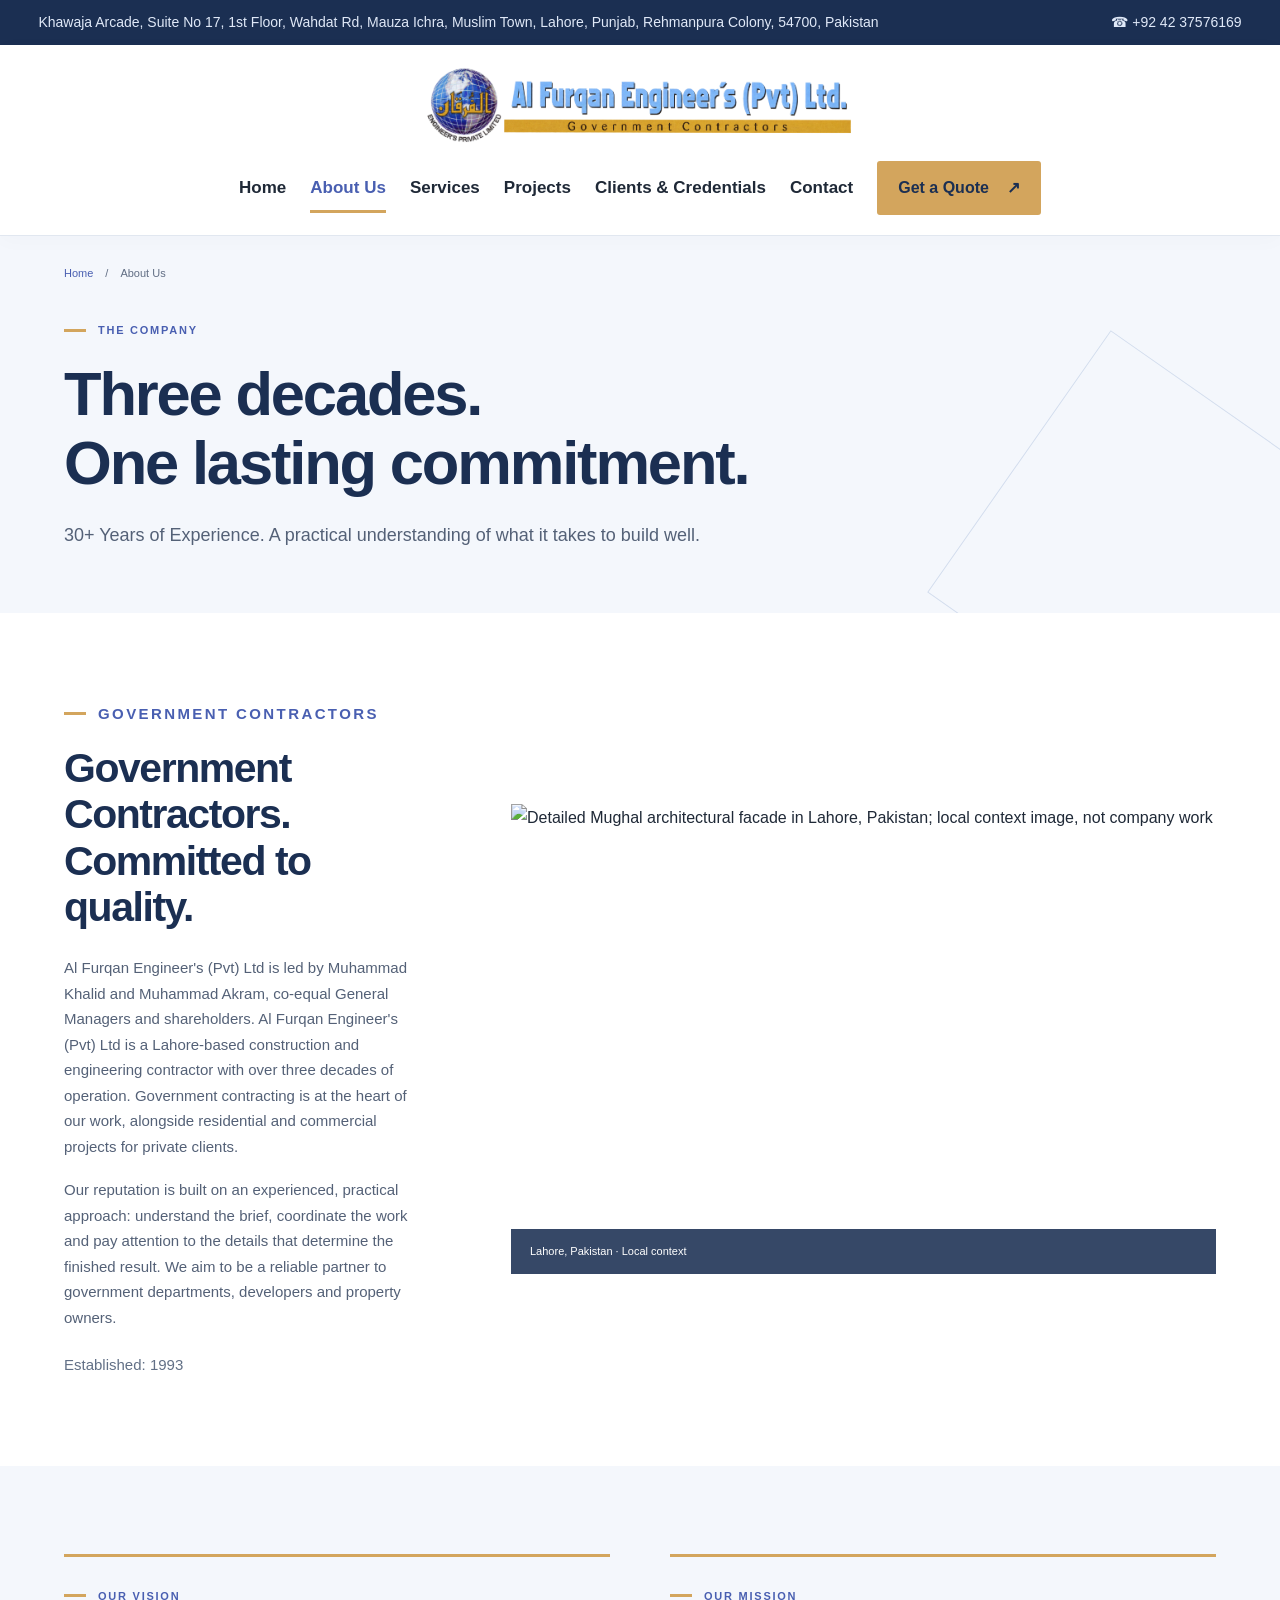
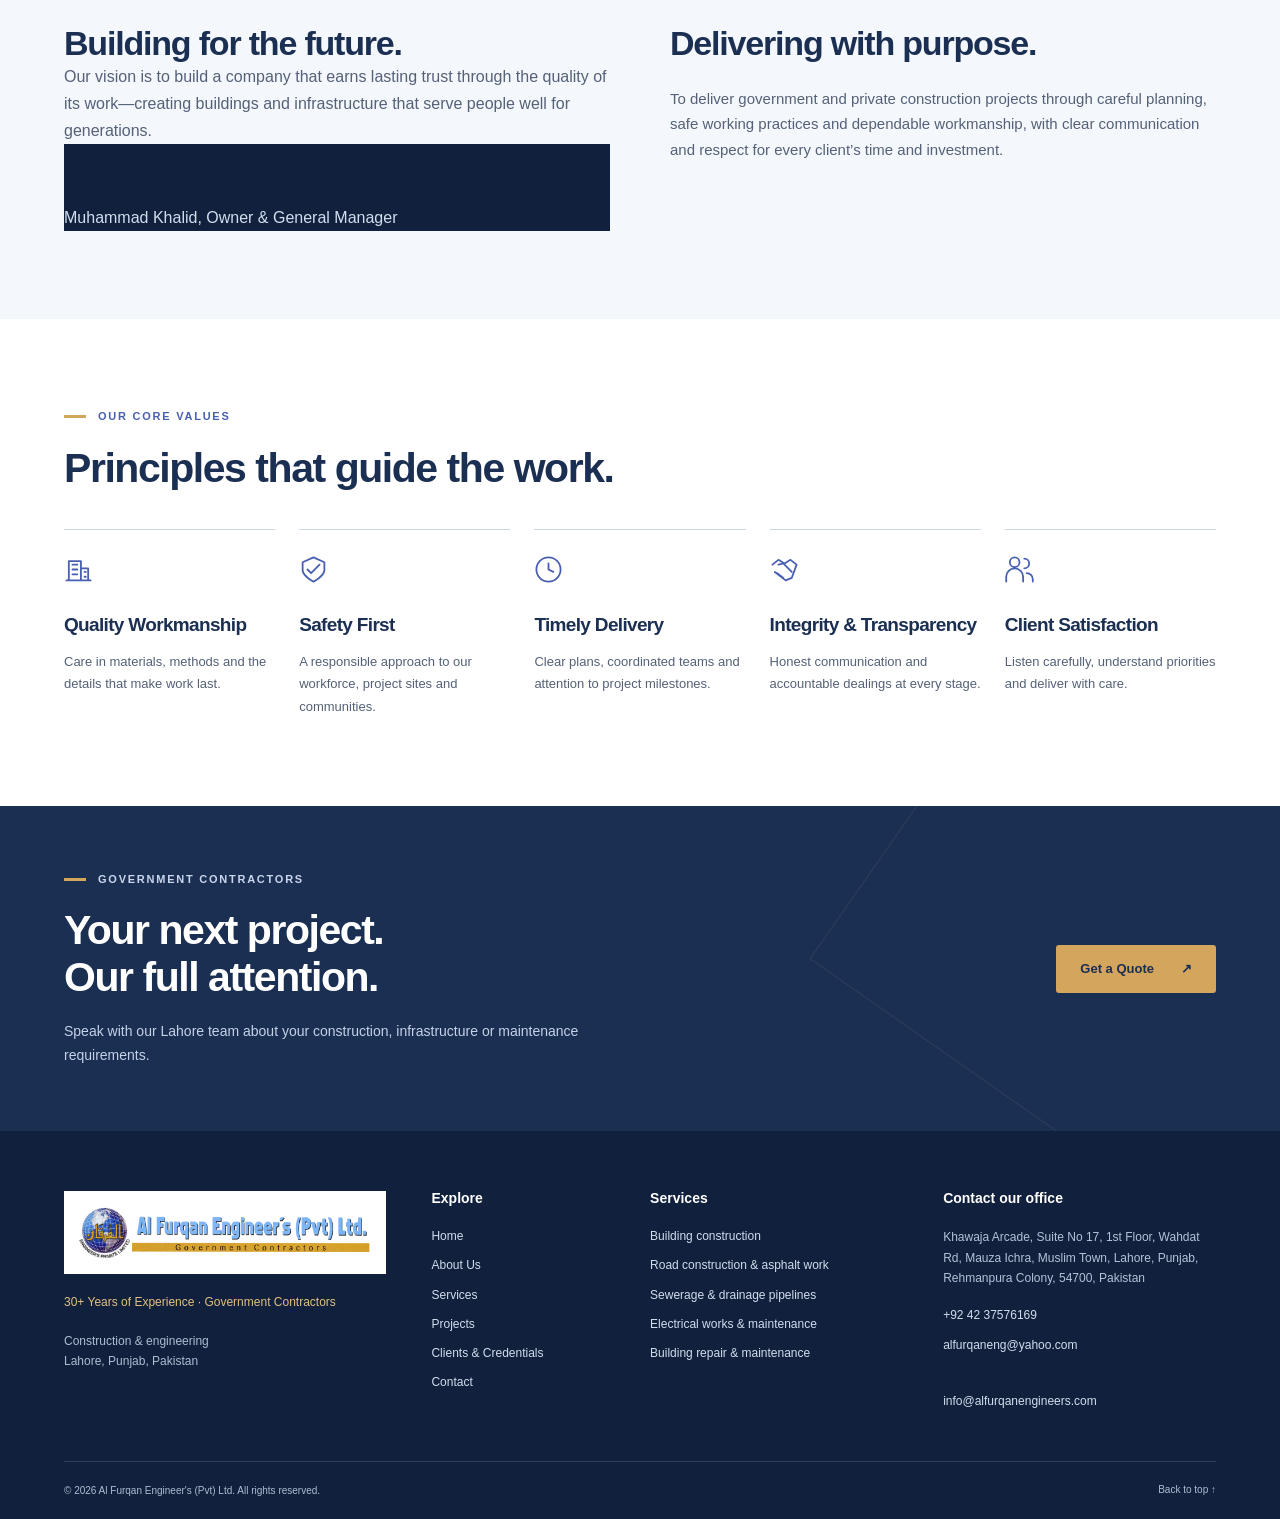
==== about.html @ abaa1928 "Confirm company establishment in 1993" ====
<!doctype html><html lang="en"><head><meta charset="utf-8"><meta name="google-site-verification" content="hT9JrDVTnMV-TU5CqhGNMkoANBb5mG18SAT7PARJog0"><meta name="viewport" content="width=device-width,initial-scale=1"><meta name="theme-color" content="#1B2F52"><title>About Us | Al Furqan Engineer&#x27;s (Pvt) Ltd</title><meta name="description" content="Al Furqan Engineer&#x27;s (Pvt) Ltd is led by Muhammad Khalid and Muhammad Akram, co-equal General Managers and shareholders. Based in Lahore, Pakistan, with 30+ years of construction experience."><link rel="canonical" href="https://alfurqanengineers.com/about.html"><meta property="og:type" content="website"><meta property="og:locale" content="en_PK"><meta property="og:title" content="About Us | Al Furqan Engineer&#x27;s (Pvt) Ltd"><meta property="og:description" content="Al Furqan Engineer&#x27;s (Pvt) Ltd is led by Muhammad Khalid and Muhammad Akram, co-equal General Managers and shareholders. Based in Lahore, Pakistan, with 30+ years of construction experience."><meta property="og:url" content="https://alfurqanengineers.com/about.html"><meta property="og:image" content="https://alfurqanengineers.com/social-preview-20260926.jpg"><meta property="og:image:type" content="image/jpeg"><meta property="og:image:width" content="1733"><meta property="og:image:height" content="907"><meta property="og:image:alt" content="Al Furqan Engineer's — Government Contractors, Lahore. info@alfurqanengineers.com · alfurqaneng@yahoo.com"><meta name="twitter:image" content="https://alfurqanengineers.com/social-preview-20260926.jpg"><meta name="twitter:image:alt" content="Al Furqan Engineer's — Building trust. Delivering progress."><meta name="twitter:card" content="summary_large_image"><link rel="icon" href="/favicon.png" type="image/png" sizes="192x192"><link rel="apple-touch-icon" href="/favicon.png"><link rel="stylesheet" href="brand.css?v=20260928-public-profile"><link rel="stylesheet" href="styles.css?v=20260928-public-profile"><link rel="preconnect" href="https://images.pexels.com"><script type="application/ld+json">{"@context": "https://schema.org", "@type": "GeneralContractor", "name": "Al Furqan Engineer's (Pvt) Ltd", "url": "https://alfurqanengineers.com", "telephone": "+92 42 37576169", "logo": "https://alfurqanengineers.com/logo.svg", "address": {"@type": "PostalAddress", "streetAddress": "Suite No 17, 1st Floor, Khawaja Arcade, Wahdat Rd, Mauza Ichra, Muslim Town, Rehmanpura Colony", "addressLocality": "Lahore", "addressRegion": "Punjab", "postalCode": "54700", "addressCountry": "PK"}, "areaServed": {"@type": "City", "name": "Lahore"}, "description": "Al Furqan Engineer's (Pvt) Ltd, Lahore: led by Muhammad Khalid and Muhammad Akram. Government and private construction with 30+ years of experience."}</script><script defer src="site-config.js?v=20260928-public-profile"></script><script defer src="app.js?v=20260928-public-profile"></script></head><body id="top" data-page="about"><a class="skip" href="#main">Skip to content</a><div class="topbar"><div class="wrap"><a class="top-address" href="https://www.google.com/maps/place//data=!4m2!3m1!1s0x391904868c0c99df:0xcc9288d84a83fc7e">Khawaja Arcade, Suite No 17, 1st Floor, Wahdat Rd, Mauza Ichra, Muslim Town, Lahore, Punjab, Rehmanpura Colony, 54700, Pakistan</a><a class="phone" href="tel:+924237576169">☎ +92 42 37576169</a></div></div><header class="site-header"><div class="wrap navigation"><a class="brand" href="index.html" aria-label="Al Furqan Engineer&#x27;s (Pvt) Ltd home"><img class="full-logo" src="logo.svg" alt="Al Furqan Engineer&#x27;s (Pvt) Ltd — Government Contractors" width="1178" height="224"><img class="mobile-logo" src="emblem.svg" alt="Al Furqan globe emblem" width="64" height="64"><span class="mobile-brand">Al Furqan Engineer&#x27;s<small>Government Contractors</small></span></a><button class="menu-toggle" aria-expanded="false" aria-controls="main-nav" aria-label="Open navigation"><span></span><span></span><span></span></button><nav id="main-nav" aria-label="Main navigation"><a href="index.html">Home</a><a href="about.html" aria-current="page">About Us</a><a href="services.html">Services</a><a href="projects.html">Projects</a><a href="credentials.html">Clients &amp; Credentials</a><a href="contact.html">Contact</a><a class="button gold" href="contact.html">Get a Quote <span aria-hidden="true">↗</span></a></nav></div></header><main id="main"><section class="page-hero"><div class="wrap"><div class="breadcrumb"><a href="index.html">Home</a><span>/</span>About Us</div><p class="eyebrow">The company</p><h1>Three decades.<br>One lasting commitment.</h1><p class="lead">30+ Years of Experience. A practical understanding of what it takes to build well.</p></div><span class="hero-line" aria-hidden="true"></span></section><section class="section wrap split"><div><p class="eyebrow">Government Contractors</p><h2>Government Contractors.<br>Committed to quality.</h2><p>Al Furqan Engineer&#x27;s (Pvt) Ltd is led by Muhammad Khalid and Muhammad Akram, co-equal General Managers and shareholders. Al Furqan Engineer&#x27;s (Pvt) Ltd is a Lahore-based construction and engineering contractor with over three decades of operation. Government contracting is at the heart of our work, alongside residential and commercial projects for private clients.</p><p>Our reputation is built on an experienced, practical approach: understand the brief, coordinate the work and pay attention to the details that determine the finished result. We aim to be a reliable partner to government departments, developers and property owners.</p><p class="small-note">Established: 1993</p></div><div class="about-photo"><img class="" src="https://images.pexels.com/photos/2884867/pexels-photo-2884867.jpeg?auto=compress&amp;cs=tinysrgb&amp;w=1000" alt="Detailed Mughal architectural facade in Lahore, Pakistan; local context image, not company work" loading="lazy" decoding="async" width="1200" height="800"><span class="image-caption">Lahore, Pakistan · Local context</span></div></section><section class="section soft"><div class="wrap vision-grid"><article><p class="eyebrow">Our vision</p><h2>Building for the future.</h2><blockquote style="margin:0"><p>Our vision is to build a company that earns lasting trust through the quality of its work—creating buildings and infrastructure that serve people well for generations.</p><footer>Muhammad Khalid, Owner &amp; General Manager</footer></blockquote></article><article><p class="eyebrow">Our mission</p><h2>Delivering with purpose.</h2><p>To deliver government and private construction projects through careful planning, safe working practices and dependable workmanship, with clear communication and respect for every client’s time and investment.</p></article></div></section><section class="section wrap"><div class="section-head"><div><p class="eyebrow">Our core values</p><h2>Principles that guide the work.</h2></div></div><div class="values-grid"><article class="value-card reveal"><svg class="icon" viewBox="0 0 24 24" fill="none" stroke="currentColor" stroke-width="1.5" stroke-linecap="round" stroke-linejoin="round" aria-hidden="true"><path d="M4 21V5h10v16M14 11h6v10M2 21h20M7 8h4M7 12h4M7 16h4M17 14h1M17 18h1"/></svg><h3>Quality Workmanship</h3><p>Care in materials, methods and the details that make work last.</p></article><article class="value-card reveal"><svg class="icon" viewBox="0 0 24 24" fill="none" stroke="currentColor" stroke-width="1.5" stroke-linecap="round" stroke-linejoin="round" aria-hidden="true"><path d="M12 2l9 4v7c-1 5-9 9-9 9s-8-4-9-9V6zM7 12l3 3 7-7"/></svg><h3>Safety First</h3><p>A responsible approach to our workforce, project sites and communities.</p></article><article class="value-card reveal"><svg class="icon" viewBox="0 0 24 24" fill="none" stroke="currentColor" stroke-width="1.5" stroke-linecap="round" stroke-linejoin="round" aria-hidden="true"><path d="M12 7v5l4 2M22 12a10 10 0 1 1-20 0 10 10 0 0 1 20 0"/></svg><h3>Timely Delivery</h3><p>Clear plans, coordinated teams and attention to project milestones.</p></article><article class="value-card reveal"><svg class="icon" viewBox="0 0 24 24" fill="none" stroke="currentColor" stroke-width="1.5" stroke-linecap="round" stroke-linejoin="round" aria-hidden="true"><path d="M2 8l5-4 5 3 5-3 5 4-4 11-5 2-9-7M7 8l4-1 7 7M6 15l5 4"/></svg><h3>Integrity &amp; Transparency</h3><p>Honest communication and accountable dealings at every stage.</p></article><article class="value-card reveal"><svg class="icon" viewBox="0 0 24 24" fill="none" stroke="currentColor" stroke-width="1.5" stroke-linecap="round" stroke-linejoin="round" aria-hidden="true"><path d="M8 10a4 4 0 1 0 0-8 4 4 0 0 0 0 8M1 22v-4a7 7 0 0 1 14 0v4M16 3a4 4 0 0 1 0 8M18 15a5 5 0 0 1 5 5v2"/></svg><h3>Client Satisfaction</h3><p>Listen carefully, understand priorities and deliver with care.</p></article></div></section><section class="cta-strip"><div class="wrap"><div><p class="eyebrow">Government Contractors</p><h2>Your next project.<br>Our full attention.</h2><p>Speak with our Lahore team about your construction, infrastructure or maintenance requirements.</p></div><a class="button gold" href="contact.html">Get a Quote <span aria-hidden="true">↗</span></a></div></section></main><footer><div class="wrap footer-grid"><div class="footer-brand"><a href="index.html" class="logo-tile"><img src="logo.svg" alt="Al Furqan Engineer&#x27;s (Pvt) Ltd — Government Contractors" width="1178" height="224" loading="lazy"></a><p class="footer-tagline">30+ Years of Experience · Government Contractors</p><p>Construction & engineering<br>Lahore, Punjab, Pakistan</p></div><div><h2>Explore</h2><nav aria-label="Footer navigation"><a href="index.html">Home</a><a href="about.html" aria-current="page">About Us</a><a href="services.html">Services</a><a href="projects.html">Projects</a><a href="credentials.html">Clients &amp; Credentials</a><a href="contact.html">Contact</a></nav></div><div><h2>Services</h2><a href="services.html#buildings">Building construction</a><a href="services.html#roads">Road construction &amp; asphalt work</a><a href="services.html#sewerage">Sewerage &amp; drainage pipelines</a><a href="services.html#electrical">Electrical works &amp; maintenance</a><a href="services.html#maintenance">Building repair &amp; maintenance</a></div><div><h2>Contact our office</h2><address>Khawaja Arcade, Suite No 17, 1st Floor, Wahdat Rd, Mauza Ichra, Muslim Town, Lahore, Punjab, Rehmanpura Colony, 54700, Pakistan</address><a class="footer-phone" href="tel:+924237576169">+92 42 37576169</a><a href="mailto:alfurqaneng@yahoo.com">alfurqaneng@yahoo.com</a><br><a href="mailto:info@alfurqanengineers.com">info@alfurqanengineers.com</a><small></small></div></div><div class="wrap footer-bottom"><span>© 2026 Al Furqan Engineer&#x27;s (Pvt) Ltd. All rights reserved.</span><a href="#top">Back to top ↑</a></div></footer></body></html>
---- brand.css ----
/* Colors sampled from the supplied logo; see site-config.json. */
:root{--primary:#495FB1;--primary-light:#98BBE9;--navy:#1B2F52;--accent:#D3A55D;--bg-light:#F4F7FC;--text:#1F2937;}
---- styles.css ----
/* Layout and presentation. Editable company content lives in site-config.json. */
*{box-sizing:border-box}html{scroll-behavior:smooth;scroll-padding-top:112px}body{margin:0;color:var(--text);background:#fff;font:16px/1.7 Arial,Helvetica,sans-serif}h1,h2,h3,p{margin:0}h1,h2,h3{color:var(--navy);line-height:1.13;letter-spacing:-.035em}h1{font-size:clamp(40px,4.8vw,72px)}h2{font-size:clamp(30px,3.2vw,48px)}h3{font-size:22px;line-height:1.25}p{color:#546177}p+p{margin-top:18px}a{color:inherit;text-decoration:none}button,input,select,textarea{font:inherit}button{cursor:pointer}button:disabled{cursor:not-allowed;opacity:.65}img{display:block;max-width:100%;height:auto}button,a{-webkit-tap-highlight-color:transparent}a:focus-visible,button:focus-visible,summary:focus-visible,input:focus-visible,textarea:focus-visible,select:focus-visible{outline:3px solid var(--primary);outline-offset:4px}::selection{background:#efdab7;color:var(--navy)}[hidden]{display:none!important}.wrap{width:min(1280px,90%);margin-inline:auto}.section{padding:88px 0}.soft{background:var(--bg-light)}.eyebrow{text-transform:uppercase;letter-spacing:.16em;font-size:11px;font-weight:700;color:var(--primary);display:flex;align-items:center;gap:12px;margin-bottom:19px}.eyebrow:before{content:'';width:22px;height:3px;background:var(--accent);flex:none}.lead{font-size:20px;line-height:1.6;max-width:690px}.small-note{font-size:12px;margin-top:22px;color:#627086}.section-intro{max-width:850px;font-size:18px;margin-bottom:38px}.button{display:inline-flex;align-items:center;justify-content:center;gap:27px;min-height:48px;padding:13px 23px;border:1px solid transparent;font-size:13px;font-weight:700;line-height:1.5;border-radius:3px;transition:background .2s,transform .2s}.button:hover{transform:translateY(-2px)}.primary{background:var(--primary);color:#fff}.primary:hover{background:#344a94}.gold{background:var(--accent);color:var(--navy)}.gold:hover{background:#e4bc7d}.secondary{background:var(--bg-light);color:var(--navy);border-color:#cad4e4}.outline-light{color:#fff;background:transparent;border-color:#6c7c97}.outline-light:hover{background:#ffffff14}.text-button{color:var(--primary);padding:10px 0;border-bottom-color:#bcc8e0;border-radius:0}.button-row{display:flex;gap:13px;flex-wrap:wrap;margin-top:30px}.skip{position:absolute;z-index:100;left:12px;top:-100px;background:#fff;padding:12px}.skip:focus{top:8px}.topbar{background:var(--navy);color:#e0e9f8;font-size:10px}.topbar .wrap{display:flex;align-items:center;justify-content:space-between;gap:25px;padding:9px 0}.top-address{max-width:980px;line-height:1.5}.phone{font-size:12px;white-space:nowrap}.site-header{position:sticky;top:0;z-index:20;background:#fff;border-bottom:1px solid #e1e7f0;box-shadow:0 4px 20px #1b2f5206}.navigation{display:flex;align-items:center;justify-content:space-between;gap:24px;height:101px}.brand{flex:0 0 360px}.full-logo{width:360px;height:auto}.mobile-logo,.mobile-brand{display:none}.navigation nav{display:flex;align-items:center;gap:21px;font-size:12px;font-weight:600}.navigation nav>a:not(.button){padding:12px 0;position:relative;white-space:nowrap}.navigation nav>a:hover,.navigation nav a[aria-current]{color:var(--primary)}.navigation nav a[aria-current]:after{content:'';position:absolute;bottom:3px;height:3px;left:0;right:0;background:var(--accent)}.navigation .button{padding:12px 17px;gap:17px;font-size:12px}.menu-toggle{display:none}.home-hero{display:grid;grid-template-columns:1fr 1fr;background:var(--navy);min-height:650px}.hero-copy{padding:75px max(35px,calc((100vw - 1280px)/2)) 45px;padding-right:65px}.hero-copy h1{color:#fff;max-width:660px;line-height:1.07;margin-bottom:27px}.hero-copy .eyebrow{color:#cbd9f0}.hero-copy h2{color:var(--accent);font-size:19px;letter-spacing:0;line-height:1.5;max-width:430px}.hero-copy>p:not(.eyebrow){color:#c5d2e7;max-width:435px;font-size:15px;margin-top:20px}.hero-bottom{display:flex;align-items:center;gap:16px;color:#d9e4f4;margin-top:45px;font-size:12px}.gold-rule{height:1px;width:43px;background:var(--accent)}.hero-photo{position:relative;min-height:570px;overflow:hidden}.hero-photo>img{width:100%;height:100%;object-fit:cover;object-position:center 48%;position:absolute}.hero-photo:after{content:'';position:absolute;inset:0;background:linear-gradient(0deg,#1327477a,transparent 60%);pointer-events:none}.hero-logo{position:absolute;top:30px;left:30px;right:30px;max-width:490px;background:#fff;padding:18px 20px;z-index:1;border-radius:2px;box-shadow:0 10px 30px #10274616}.hero-logo img{width:100%}.hero-caption{position:absolute;z-index:1;bottom:22px;right:25px;color:#fff;font-size:10px;letter-spacing:.06em}.stats{display:grid;grid-template-columns:repeat(4,1fr);border-bottom:1px solid #dae1ed;padding:35px 0}.stats>div{border-right:1px solid #dae1ed;padding:0 25px}.stats>div:first-child{padding-left:0}.stats>div:last-child{border:0}.stats strong{font-size:44px;color:var(--navy);letter-spacing:-.04em;line-height:1.2;display:block}.stats span{display:block;font-size:13px;margin-top:8px;font-weight:600}.stats small{font-size:10px;color:#68758a;display:block;margin-top:5px}.section-head{display:flex;align-items:end;justify-content:space-between;gap:55px;margin-bottom:38px}.section-head>p{max-width:360px;font-size:14px}.service-grid{display:grid;grid-template-columns:repeat(3,1fr);gap:20px}.service-card{border:1px solid #dce3ef;border-top:3px solid #dce3ef;padding:30px;transition:border-color .25s,box-shadow .25s;background:#fff;display:flex;flex-direction:column;align-items:start}.service-card:hover{border-top-color:var(--accent);box-shadow:0 16px 28px #22375d0d}.service-card h3{margin:24px 0 15px;font-size:21px}.service-card p{font-size:14px;margin-bottom:23px}.card-link{font-size:12px;color:var(--primary);font-weight:700;margin-top:auto}.icon-box{display:grid;place-items:center;background:#edf1fc;width:54px;height:54px;border-radius:3px}.icon{width:29px;height:29px;color:var(--primary);flex:none}.split{display:grid;grid-template-columns:1fr 1fr;gap:85px;align-items:center}.split h2+p{margin-top:25px}.split p{font-size:15px}.split .button{margin-top:28px}.about-photo{position:relative;min-height:470px}.about-photo>img{width:100%;height:470px;object-fit:cover}.image-caption{position:absolute;bottom:0;left:0;right:0;padding:13px 19px;background:#1b2f52e0;color:#fff;font-size:11px}.experience-box{position:absolute;right:-22px;bottom:55px;background:var(--accent);color:var(--navy);padding:25px 30px;display:flex;align-items:center;gap:20px}.experience-box strong{font-size:65px;letter-spacing:-.06em;line-height:1}.experience-box span{font-size:14px;font-weight:600;line-height:1.5}.project-grid{display:grid;grid-template-columns:repeat(3,1fr);gap:26px}.project-card{min-width:0;border-bottom:1px solid #dce3ef}.project-open{width:100%;display:block;text-align:left;padding:0;border:0;background:transparent;color:inherit}.project-image{position:relative;overflow:hidden;aspect-ratio:1.37;background:#e3e9f2}.project-image img{width:100%;height:100%;object-fit:cover;transition:transform .5s}.project-open:hover img{transform:scale(1.04)}.photo-badge{position:absolute;bottom:12px;left:12px;background:#fff;color:var(--navy);font-size:9px;padding:4px 8px;line-height:1.5}.project-copy{padding:23px 0 26px}.category{text-transform:uppercase;letter-spacing:.1em;font-size:9px;font-weight:700;color:var(--primary)}.project-copy h3{margin:10px 0 9px;display:flex;justify-content:space-between;gap:15px}.project-copy h3 span{font-size:22px;color:var(--primary)}.project-copy p{font-size:13px}.project-copy p.location{font-size:11px;margin-bottom:12px}.project-copy p+p{margin-top:0}.cta-strip{background:var(--navy);color:#fff;padding:64px 0;position:relative;overflow:hidden}.cta-strip:after{content:'';position:absolute;width:500px;height:500px;border:1px solid #ffffff13;right:-130px;top:-160px;transform:rotate(35deg);pointer-events:none}.cta-strip .wrap{display:flex;justify-content:space-between;align-items:center;gap:40px}.cta-strip h2{color:#fff}.cta-strip p:not(.eyebrow){color:#c4d2e8;font-size:14px;margin-top:20px;max-width:570px}.cta-strip .eyebrow{color:#cad6ed}.cta-strip .button{flex:none;position:relative;z-index:1}footer{background:#11213d;padding:60px 0 0;color:#d2dded}.footer-grid{display:grid;grid-template-columns:1.3fr .7fr 1fr 1.1fr;gap:45px}.logo-tile{background:#fff;display:block;padding:13px;max-width:325px}.footer-brand>p{font-size:12px;color:#aebcd1;margin-top:18px}.footer-brand>p.footer-tagline{color:#e2bf83;font-size:12px}footer h2{color:#fff;font-size:14px;letter-spacing:0;margin-bottom:20px}footer a:not(.logo-tile){display:block;font-size:12px;line-height:1.6;margin-bottom:10px}footer a:hover{color:#e2bf83}footer address{font-size:12px;font-style:normal;margin-bottom:18px;color:#b4c2d8}footer .footer-phone{font-size:15px}footer small{font-size:10px;color:#b4c2d8}.footer-bottom{margin-top:40px;padding:20px 0;display:flex;justify-content:space-between;gap:24px;border-top:1px solid #2d3e59;font-size:10px;color:#aebcd1}.footer-bottom a{font-size:10px!important;margin:0!important}.page-hero{background:var(--bg-light);padding:28px 0 63px;position:relative;overflow:hidden}.page-hero h1{max-width:920px;font-size:clamp(40px,4.8vw,65px)}.page-hero .lead{margin-top:23px;font-size:18px}.breadcrumb{font-size:11px;color:#606d83;margin-bottom:39px;display:flex;gap:12px}.breadcrumb a{color:var(--primary)}.hero-line{position:absolute;width:320px;height:320px;border:1px solid #d4deee;right:-30px;bottom:-100px;transform:rotate(35deg)}.page-hero .wrap{position:relative;z-index:1}.vision-grid{display:grid;grid-template-columns:1fr 1fr;gap:60px}.vision-grid article{border-top:3px solid var(--accent);padding-top:30px}.vision-grid h2{font-size:34px}.vision-grid p:last-child{margin-top:23px;font-size:15px}.values-grid{display:grid;grid-template-columns:repeat(5,1fr);gap:24px}.value-card{border-top:1px solid #ccd7e7;padding-top:25px}.value-card h3{font-size:19px;margin:20px 0 15px}.value-card p{font-size:13px}.org-chart{margin-top:50px}.org-chart ul{padding:0;list-style:none;margin:0}.org-leaders{display:flex;justify-content:center;gap:70px!important;position:relative;margin-bottom:70px!important}.org-leaders:before{content:'';position:absolute;left:calc(50% - 110px);right:calc(50% - 110px);top:50%;height:2px;background:var(--primary)}.org-leaders:after{content:'';position:absolute;left:50%;width:2px;background:var(--primary);height:70px;bottom:-70px}.org-card{position:relative;border:1.5px solid var(--primary);border-radius:5px;background:#fff;padding:15px 12px;min-width:0;text-align:center;color:var(--navy);box-shadow:0 5px 15px #1b2f5205;font-size:12px;line-height:1.45}.org-card strong,.org-card span,.org-card small{display:block}.org-card strong{font-size:15px;margin-bottom:4px}.org-card small{font-size:10px;color:#607087;margin-top:3px}.org-card.external{border:2px dashed var(--accent);background:#fffcf5}.org-leaders>li{width:250px;z-index:1}.org-desktop{display:grid;grid-template-columns:1.25fr 1fr;gap:45px;border-top:2px solid var(--primary);padding-top:0}.org-branch{position:relative;padding-top:28px;min-width:0}.org-branch:before{content:'';height:28px;width:2px;background:var(--primary);position:absolute;top:0;left:50%}.org-branch h3{font-size:15px;text-align:center;padding:14px;background:#e3eaf7;margin-bottom:25px;border:1px solid #c9d5eb;border-radius:4px}.org-tree{display:flex;gap:16px;justify-content:center}.org-tree li{flex:1;position:relative;min-width:0}.org-tree ul{display:flex;gap:18px;position:relative;padding-top:30px!important}.org-tree ul:before{content:'';height:30px;width:1px;background:#8c9dc3;position:absolute;top:0;left:50%}.org-tree ul>li:before{content:'';position:absolute;height:1px;background:#8c9dc3;top:-15px;left:-9px;right:-9px}.org-tree ul>li:first-child:before{left:50%}.org-tree ul>li:last-child:before{right:50%}.org-tree ul>li:after{content:'';position:absolute;top:-15px;left:50%;height:15px;width:1px;background:#8c9dc3}.org-tree .external+ul{flex-direction:column;gap:15px}.org-tree .external+ul>li:before{display:none}.org-tree .external+ul>li:after{background:var(--accent)}.org-branch:nth-child(2)>.org-tree{display:grid;grid-template-columns:1fr 1fr;gap:20px}.org-legend{display:flex;justify-content:center;gap:27px;margin-top:35px;font-size:11px;flex-wrap:wrap}.org-legend span{display:flex;align-items:center;gap:9px}.org-legend i{display:block;width:22px;height:16px;border:1.5px solid var(--primary)}.org-legend i.external{border:2px dashed var(--accent)}.org-mobile{display:none}.service-detail{display:grid;grid-template-columns:1fr 1fr;gap:65px;align-items:center;padding:58px 0;border-bottom:1px solid #dce3ef;scroll-margin-top:125px}.service-detail:first-of-type{padding-top:0}.service-detail:nth-of-type(even) .service-detail-image{order:2}.service-detail-image{height:390px}.service-detail-image img{height:100%;width:100%;object-fit:cover}.service-detail h2{font-size:36px;margin:12px 0 20px}.service-detail p{font-size:14px}.service-number{font-weight:700;color:var(--primary);font-size:14px}.checklist{list-style:none;padding:0;font-size:13px;line-height:2.1}.checklist li:before{content:'✓';color:var(--primary);margin-right:12px}.process-grid{display:grid;grid-template-columns:repeat(3,1fr);gap:40px;margin-top:38px}.process-grid article{border-top:1px solid #c7d3e7;padding-top:20px}.process-grid h3{font-size:23px;margin:20px 0 15px}.process-grid p{font-size:14px}.filters{display:flex;gap:10px;flex-wrap:wrap;margin-bottom:20px}.filter{background:#fff;border:1px solid #ccd6e5;padding:10px 17px;color:var(--navy);font-size:12px;border-radius:3px}.filter.active{color:#fff;background:var(--primary);border-color:var(--primary)}#project-count{margin:0 0 20px}.clients-grid,.credential-grid{display:grid;grid-template-columns:repeat(3,1fr);gap:25px;margin-top:35px}.client-placeholder{border:1px dashed #becbdd;min-height:180px;padding:25px;text-align:center;display:flex;flex-direction:column;justify-content:center}.pending{display:block;font-size:10px;color:#6c582f;background:#f7ecd8;padding:4px 8px;width:fit-content;margin-bottom:18px;letter-spacing:.04em}.client-placeholder .pending{margin:0 auto 20px}.client-placeholder strong{color:#5c6f8e;font-size:34px;line-height:1.2}.client-placeholder p{font-size:12px;margin-top:12px}.credential-card{padding:30px;background:#fff;border:1px solid #dce3ef}.credential-card .icon{margin-bottom:25px}.credential-card h3{font-size:24px;margin:20px 0}.credential-card p{font-size:13px}.contact-grid{display:grid;grid-template-columns:1.15fr .85fr;gap:80px;align-items:start}.form-panel{background:var(--bg-light);padding:40px;border:1px solid #dee6f1}.form-panel h2,.office-details h2{font-size:32px}.form-notice{font-size:12px;line-height:1.7;margin:20px 0 27px;padding:14px 16px;border-left:3px solid var(--accent);background:#fff}label{display:block;font-size:12px;color:var(--navy);font-weight:600;margin-bottom:19px}.form-row{display:grid;grid-template-columns:1fr 1fr;gap:18px}input,textarea,select{display:block;width:100%;border:1px solid #c8d3e3;background:#fff;border-radius:3px;padding:12px;margin-top:7px;font-size:15px;color:var(--text);min-height:47px}textarea{resize:vertical}textarea::placeholder{font-size:12px;line-height:1.6;color:#718095}.office-details{padding-top:10px}.contact-block{display:flex;gap:20px;padding:24px 0;border-bottom:1px solid #dce3ef}.contact-block h3{font-size:12px;letter-spacing:0;margin-bottom:10px}.contact-block address{font-size:14px;font-style:normal;color:#546177}.contact-block a{color:var(--primary);font-size:15px}.contact-block p{font-size:13px}.contact-icon{font-size:24px;color:var(--primary);line-height:1.3;min-width:25px}.office-details>.button{margin-top:25px}.map-section iframe{border:0;width:100%;height:400px;background:var(--bg-light)}.map-caption{display:flex;align-items:center;justify-content:space-between;gap:20px;margin-top:14px}.map-caption p{font-size:12px}.faq{max-width:850px}.faq h2{margin-bottom:30px}.faq details{border-top:1px solid #d5deec;padding:22px 0}.faq summary{color:var(--navy);cursor:pointer;font-size:16px;font-weight:600}.faq details p{font-size:14px;padding-top:17px}.form-panel #form-result{margin-top:25px}.form-panel #form-status{font-size:13px;margin-bottom:20px}dialog{width:min(920px,92vw);max-height:90vh;border:0;padding:40px;box-shadow:0 25px 80px #0004;color:var(--text);border-radius:5px;overflow-y:auto}dialog::backdrop{background:#10213bcc;backdrop-filter:blur(3px)}.dialog-close{position:sticky;float:right;top:0;z-index:2;border:1px solid #d7dfea;border-radius:50%;background:#fff;color:var(--navy);width:40px;height:40px;font-size:18px}.dialog-gallery{display:grid;grid-template-columns:1fr 1fr;gap:15px;margin:25px 0}.dialog-gallery figure{margin:0}.dialog-gallery img{width:100%;height:240px;object-fit:cover}.dialog-gallery figcaption{font-size:10px;margin-top:7px;color:#64718a}.dialog-gallery figcaption a{text-decoration:underline}dialog h2{font-size:36px;clear:both;padding-top:10px}dialog .category{display:block;padding-top:10px}dialog p{font-size:14px;margin-top:15px}body.modal-open{overflow:hidden}.reveal{animation:appear .6s ease both}@keyframes appear{from{opacity:.65;transform:translateY(12px)}to{opacity:1;transform:translateY(0)}}
@media(max-width:1200px){.brand{flex-basis:285px}.full-logo{width:285px}.navigation nav{gap:14px;font-size:11px}.navigation .button{padding:10px 12px}.hero-copy{padding:60px 7vw 40px 5vw}.footer-grid{gap:28px}.split{gap:50px}.contact-grid{gap:40px}.hero-copy h1{font-size:58px}}
@media(max-width:1000px){.navigation{height:87px}.menu-toggle{display:flex;width:44px;height:44px;flex-direction:column;justify-content:center;gap:5px;padding:10px;border:1px solid #d3dded;background:#fff;border-radius:3px}.menu-toggle span{height:2px;width:22px;background:var(--navy)}.navigation nav{display:none;position:absolute;top:87px;left:0;right:0;background:#fff;border-bottom:1px solid #dbe3ef;padding:20px 5%;box-shadow:0 15px 20px #11213d12}.navigation nav.open{display:flex;flex-wrap:wrap;gap:16px 24px}.brand{flex-basis:350px}.full-logo{width:350px}.hero-copy h1{font-size:48px}.hero-copy h2{font-size:17px}.hero-copy{padding-right:35px}.service-grid{grid-template-columns:repeat(2,1fr)}.project-grid{gap:18px}.project-copy h3{font-size:20px}.values-grid{grid-template-columns:repeat(3,1fr)}.footer-grid{grid-template-columns:1.2fr 1fr;gap:40px}.section{padding:65px 0}.org-desktop{gap:25px}.org-card{font-size:11px;padding:12px 8px}.org-card strong{font-size:13px}.contact-grid{gap:30px}.form-panel{padding:28px}}
@media(max-width:760px){html{scroll-padding-top:88px}.wrap{width:88%}.topbar .wrap{padding:10px 0;gap:12px}.top-address{font-size:9px;max-width:70%;line-height:1.4}.phone{font-size:10px}.navigation{height:78px}.brand{flex:initial;display:flex;align-items:center;gap:10px}.full-logo{display:none}.mobile-logo{display:block;width:52px;height:52px}.mobile-brand{display:block;font-size:16px;font-weight:700;line-height:1.2;color:var(--navy);letter-spacing:-.02em}.mobile-brand small{display:block;font-size:9px;font-weight:500;letter-spacing:.07em;margin-top:5px}.navigation nav{top:78px;padding:18px 6%}.navigation nav.open{flex-direction:column;align-items:stretch;gap:5px}.navigation nav>a:not(.button){padding:10px}.navigation nav a[aria-current]:after{left:10px;right:auto;width:22px}.navigation nav .button{margin-top:10px}.home-hero{grid-template-columns:1fr;min-height:0}.hero-copy{padding:47px 6% 37px}.hero-copy h1{font-size:clamp(40px,10vw,58px);margin-bottom:22px}.hero-copy h2{font-size:18px}.hero-copy p{font-size:14px}.hero-photo{min-height:370px}.hero-photo>img{object-position:center 39%}.hero-logo{top:22px;left:6%;right:6%;padding:12px 15px}.hero-bottom{margin-top:29px}.hero-caption{right:6%}.stats{grid-template-columns:1fr 1fr;padding:23px 0;row-gap:23px}.stats>div{padding:0 18px}.stats>div:nth-child(3){padding-left:0}.stats>div:nth-child(2){border:0}.stats strong{font-size:37px}.stats span{font-size:12px;line-height:1.4}.stats small{font-size:9px}.section{padding:52px 0}.section-head{display:block;margin-bottom:28px}.section-head>p{margin-top:22px;max-width:100%}.section-head>.button{margin-top:20px}.eyebrow{font-size:10px;margin-bottom:16px}.service-grid{gap:14px}.service-card{padding:23px 18px}.service-card h3{font-size:19px;margin:20px 0 12px}.service-card p{font-size:12px;line-height:1.65}.service-card .card-link{font-size:11px}.split{grid-template-columns:1fr;gap:37px}.about-photo{min-height:350px}.about-photo>img{height:350px}.experience-box{right:-10px;bottom:55px;padding:20px}.experience-box strong{font-size:55px}.project-grid{grid-template-columns:1fr;gap:30px}.project-image{aspect-ratio:1.5}.project-copy h3{font-size:24px}.project-copy{padding:18px 0 23px}.cta-strip{padding:48px 0}.cta-strip .wrap{display:block}.cta-strip .button{margin-top:28px}.footer-grid{grid-template-columns:1fr 1fr;gap:35px 24px}.footer-brand{grid-column:1/-1}.footer-grid>div:last-child{grid-column:1/-1}.footer-bottom{flex-direction:column;gap:10px}.page-hero{padding:24px 0 43px}.page-hero h1{font-size:clamp(36px,8.5vw,54px)}.page-hero .lead{font-size:16px}.breadcrumb{font-size:10px;margin-bottom:27px}.hero-line{opacity:.4}.section-intro{font-size:15px}.vision-grid{grid-template-columns:1fr;gap:37px}.vision-grid h2{font-size:30px}.values-grid{grid-template-columns:1fr 1fr;gap:28px}.org-leaders{gap:16px!important;margin-bottom:40px!important}.org-leaders>li{width:50%}.org-leaders:before{left:25%;right:25%}.org-leaders:after{height:25px;bottom:-25px}.org-desktop{display:none}.org-mobile{display:block}.org-mobile-branch{background:white;border:1px solid #c9d5eb;padding:16px;margin-bottom:18px;border-radius:4px}.org-mobile-branch>summary{font-weight:700;color:var(--navy);font-size:14px;cursor:pointer}.org-mobile ul{padding-top:16px!important;display:grid;gap:13px}.org-mobile li ul{padding-left:14px!important;border-left:1px solid #d3dced;margin:12px 0 0 12px}.org-accordion{border:1px solid var(--primary);border-radius:4px;padding:14px}.org-accordion.external{border:2px dashed var(--accent)}.org-accordion summary{cursor:pointer;color:var(--navy);font-size:12px;line-height:1.5}.org-accordion summary strong,.org-accordion summary small{display:block}.org-accordion summary strong{font-size:14px}.org-accordion summary small{font-size:10px}.org-legend{font-size:10px;gap:18px}.service-detail{grid-template-columns:1fr;gap:27px;padding:40px 0}.service-detail:nth-of-type(even) .service-detail-image{order:0}.service-detail-image{height:260px}.service-detail h2{font-size:29px}.process-grid{grid-template-columns:1fr;gap:28px}.clients-grid,.credential-grid{grid-template-columns:1fr}.filters{gap:8px}.filter{font-size:11px;padding:9px 13px;min-height:42px}.contact-grid{grid-template-columns:1fr;gap:36px}.form-panel{padding:25px 21px}.form-panel h2,.office-details h2{font-size:29px}.form-row{grid-template-columns:1fr;gap:0}.map-section iframe{height:300px}.map-caption{align-items:start;flex-direction:column;gap:6px}.faq summary{font-size:14px}.faq details p{font-size:13px}dialog{padding:23px;max-height:90vh}dialog h2{font-size:29px}.dialog-gallery{grid-template-columns:1fr}.dialog-gallery img{height:220px}}
@media(max-width:380px){.service-grid{grid-template-columns:1fr}.mobile-brand{font-size:14px}.mobile-logo{width:43px;height:43px}.button{gap:17px;padding:12px 18px}.values-grid{grid-template-columns:1fr}.top-address{max-width:63%}}
@media(prefers-reduced-motion:reduce){html{scroll-behavior:auto}*,*:before,*:after{animation:none!important;transition:none!important}}

/* Preserve full company photographs when viewing project details. */
.dialog-gallery img{height:auto;max-height:560px;object-fit:contain;background:var(--bg-light)}
.dialog-gallery figure:only-child{grid-column:1/-1}
.project-image img[src^="project-road"]{object-position:center 35%}

/* Three confirmed company statistics, balanced at every width. */
.stats{grid-template-columns:repeat(3,minmax(0,1fr))}
@media(max-width:760px){.stats{grid-template-columns:1fr;text-align:center;gap:22px}.stats>div{padding:0 0 20px!important;border:0;border-bottom:1px solid #dce3ed}.stats>div:last-child{padding-bottom:0!important;border:0}}

.credential-card:only-child{grid-column:1/-1;max-width:760px;width:100%}

.client-card{background:#fff;border:1px solid #dce3ef;text-align:center;padding:32px 20px;display:flex;align-items:center;justify-content:center;min-height:265px}.client-card a{display:block;width:100%}.client-card img{width:180px;height:120px;object-fit:contain;margin:0 auto 24px}.client-card strong{display:block;font-size:18px;color:var(--navy);line-height:1.35}.client-card p{font-size:13px;margin-top:9px}.client-card:hover{border-color:var(--primary)}

/* Shared header: readable type and proportional brand at every viewport. */
.topbar .wrap,.navigation.wrap{width:min(1480px,94%)}
.topbar,.top-address,.phone{font-size:15px;font-weight:500;line-height:1.5}
.topbar .wrap{padding:12px 0;gap:28px}
.top-address{max-width:none;white-space:nowrap}
.phone{flex-shrink:0;white-space:nowrap}
.navigation{height:auto;min-height:124px;gap:28px;padding-block:18px}
.brand{flex:0 0 432px}
.full-logo{display:block;width:432px;height:auto}
.mobile-logo,.mobile-brand{display:none}
.navigation nav{gap:22px;font-size:17px;font-weight:600}
.navigation nav>a:not(.button){padding:14px 0}
.navigation nav a[aria-current]:after{bottom:4px;left:0;right:0;width:auto}
.navigation .button{font-size:16px;font-weight:700;padding:14px 20px;gap:18px;white-space:nowrap}
html{scroll-padding-top:142px}
@media(min-width:1001px) and (max-width:1440px){
 .navigation{flex-wrap:wrap;justify-content:center;gap:14px;padding-block:18px}
 .brand{flex-basis:432px}
 .navigation nav{flex-basis:100%;justify-content:center;gap:24px}
 .topbar .wrap{gap:18px}
 .top-address,.phone{font-size:14px}
 html{scroll-padding-top:210px}
}
@media(max-width:1000px){
 .topbar .wrap{flex-wrap:wrap;gap:6px 24px;justify-content:flex-start}
 .top-address{white-space:normal;order:2;flex-basis:100%}
 .phone{order:1}
 .navigation{min-height:110px;padding-block:16px;flex-wrap:nowrap;justify-content:space-between}
 .brand{flex:0 1 432px;min-width:0}
 .full-logo{width:100%;height:auto}
 .menu-toggle{flex-shrink:0}
 .navigation nav{top:100%;font-size:17px;padding:20px 4%;gap:20px}
 .navigation nav.open{display:flex;flex-direction:column;align-items:stretch;gap:6px}
 .navigation nav>a:not(.button){align-self:flex-start;padding:12px 0}
 .navigation nav .button{align-self:flex-start;margin-top:10px}
 html{scroll-padding-top:126px}
}
@media(max-width:760px){
 .topbar .wrap,.navigation.wrap{width:92%}
 .topbar .wrap{padding:10px 0}
 .top-address{max-width:none;font-size:14px;line-height:1.5}
 .phone{font-size:15px}
 .navigation{min-height:88px;gap:16px;padding-block:16px}
 .brand{flex:0 1 360px;display:block}
 .full-logo{display:block;width:100%;height:auto}
 .mobile-logo,.mobile-brand{display:none}
 html{scroll-padding-top:104px}
}

.form-honeypot{position:absolute;left:-10000px;width:1px;height:1px;overflow:hidden}#enquiry-form button:disabled{opacity:.65;cursor:wait}#form-status:focus{outline:2px solid var(--accent);outline-offset:5px}

.hero-photo>.hero-video{position:absolute;inset:0;width:100%;height:100%;object-fit:cover;object-position:center}.video-toggle{position:absolute;right:20px;bottom:20px;z-index:3;border:1px solid #ffffffaa;background:#172d4ddd;color:#fff;border-radius:4px;padding:10px 14px;cursor:pointer;font:600 13px Arial,sans-serif}.video-toggle:focus-visible{outline:3px solid #dfb566;outline-offset:3px}
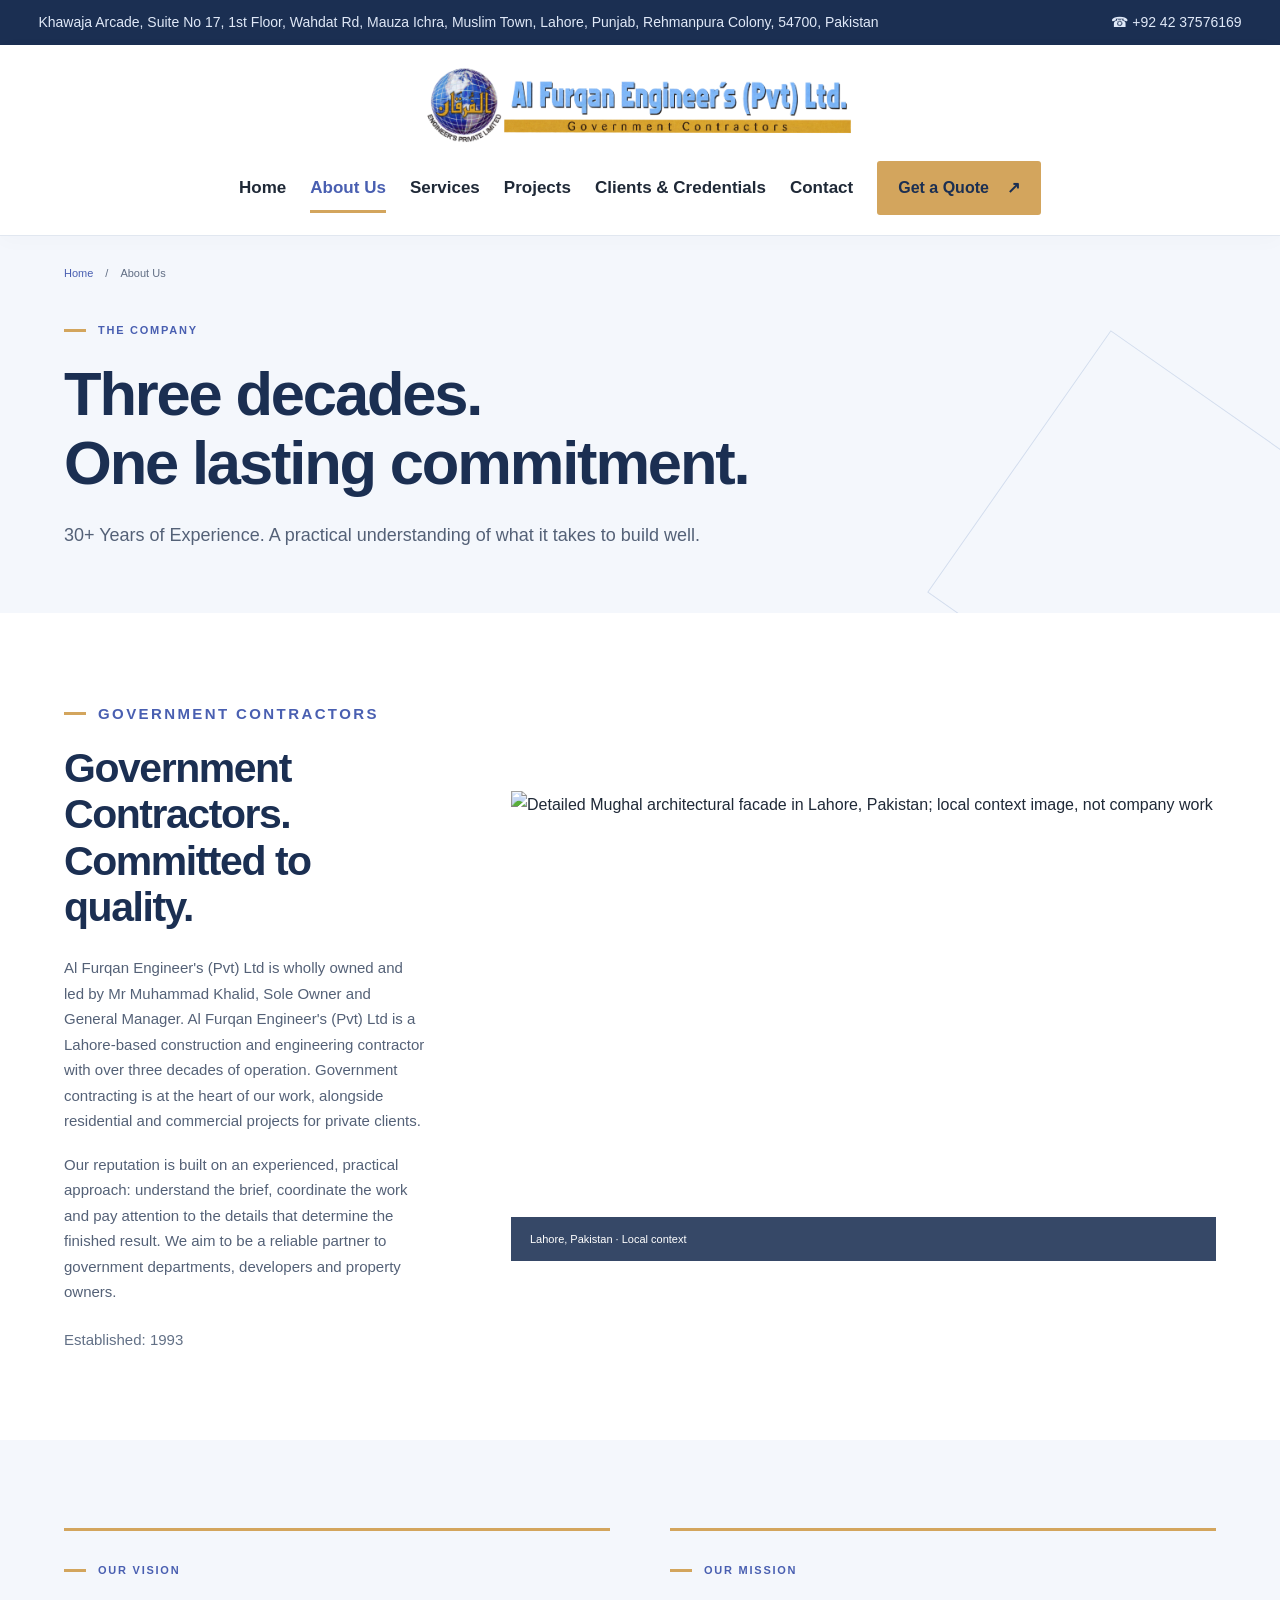
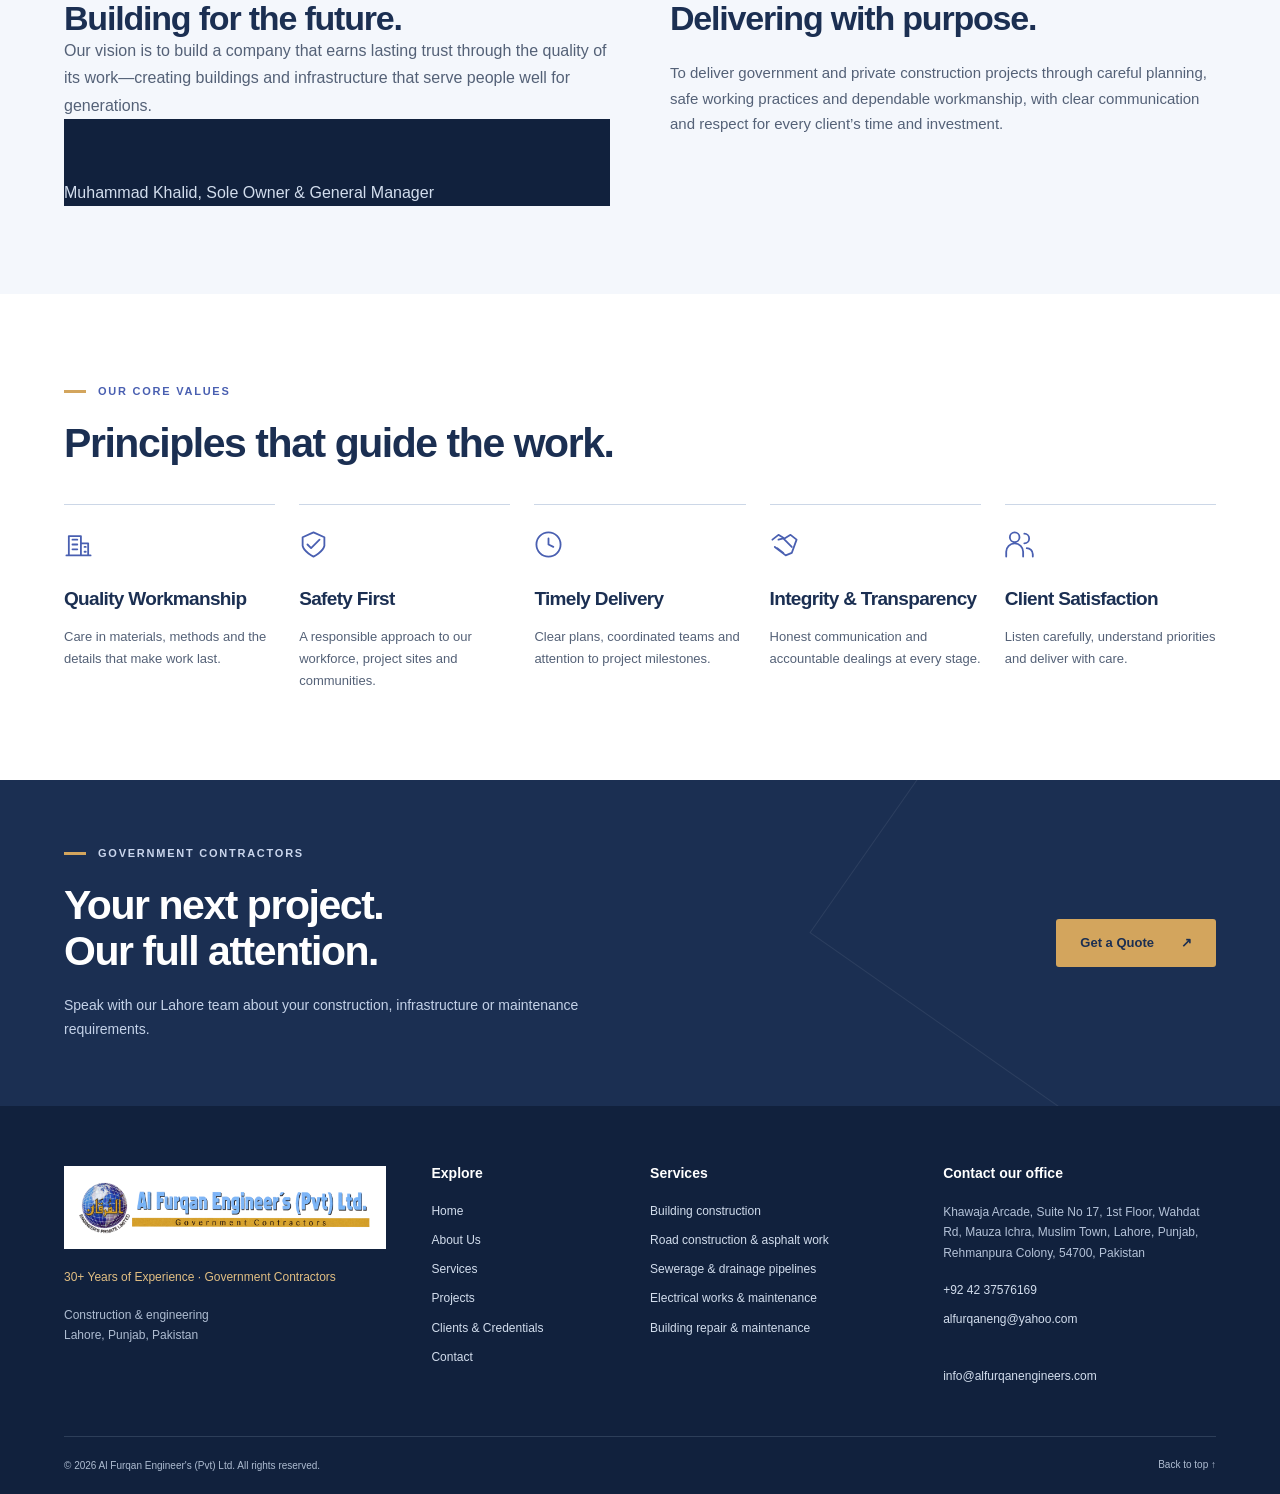
==== commit 08b28b79: "Correct sole ownership and General Manager information" ====
--- a/about.html
+++ b/about.html
@@ -1 +1 @@
-<!doctype html><html lang="en"><head><meta charset="utf-8"><meta name="google-site-verification" content="hT9JrDVTnMV-TU5CqhGNMkoANBb5mG18SAT7PARJog0"><meta name="viewport" content="width=device-width,initial-scale=1"><meta name="theme-color" content="#1B2F52"><title>About Us | Al Furqan Engineer&#x27;s (Pvt) Ltd</title><meta name="description" content="Al Furqan Engineer&#x27;s (Pvt) Ltd is led by Muhammad Khalid and Muhammad Akram, co-equal General Managers and shareholders. Based in Lahore, Pakistan, with 30+ years of construction experience."><link rel="canonical" href="https://alfurqanengineers.com/about.html"><meta property="og:type" content="website"><meta property="og:locale" content="en_PK"><meta property="og:title" content="About Us | Al Furqan Engineer&#x27;s (Pvt) Ltd"><meta property="og:description" content="Al Furqan Engineer&#x27;s (Pvt) Ltd is led by Muhammad Khalid and Muhammad Akram, co-equal General Managers and shareholders. Based in Lahore, Pakistan, with 30+ years of construction experience."><meta property="og:url" content="https://alfurqanengineers.com/about.html"><meta property="og:image" content="https://alfurqanengineers.com/social-preview-20260926.jpg"><meta property="og:image:type" content="image/jpeg"><meta property="og:image:width" content="1733"><meta property="og:image:height" content="907"><meta property="og:image:alt" content="Al Furqan Engineer's — Government Contractors, Lahore. info@alfurqanengineers.com · alfurqaneng@yahoo.com"><meta name="twitter:image" content="https://alfurqanengineers.com/social-preview-20260926.jpg"><meta name="twitter:image:alt" content="Al Furqan Engineer's — Building trust. Delivering progress."><meta name="twitter:card" content="summary_large_image"><link rel="icon" href="/favicon.png" type="image/png" sizes="192x192"><link rel="apple-touch-icon" href="/favicon.png"><link rel="stylesheet" href="brand.css?v=20260928-public-profile"><link rel="stylesheet" href="styles.css?v=20260928-public-profile"><link rel="preconnect" href="https://images.pexels.com"><script type="application/ld+json">{"@context": "https://schema.org", "@type": "GeneralContractor", "name": "Al Furqan Engineer's (Pvt) Ltd", "url": "https://alfurqanengineers.com", "telephone": "+92 42 37576169", "logo": "https://alfurqanengineers.com/logo.svg", "address": {"@type": "PostalAddress", "streetAddress": "Suite No 17, 1st Floor, Khawaja Arcade, Wahdat Rd, Mauza Ichra, Muslim Town, Rehmanpura Colony", "addressLocality": "Lahore", "addressRegion": "Punjab", "postalCode": "54700", "addressCountry": "PK"}, "areaServed": {"@type": "City", "name": "Lahore"}, "description": "Al Furqan Engineer's (Pvt) Ltd, Lahore: led by Muhammad Khalid and Muhammad Akram. Government and private construction with 30+ years of experience."}</script><script defer src="site-config.js?v=20260928-public-profile"></script><script defer src="app.js?v=20260928-public-profile"></script></head><body id="top" data-page="about"><a class="skip" href="#main">Skip to content</a><div class="topbar"><div class="wrap"><a class="top-address" href="https://www.google.com/maps/place//data=!4m2!3m1!1s0x391904868c0c99df:0xcc9288d84a83fc7e">Khawaja Arcade, Suite No 17, 1st Floor, Wahdat Rd, Mauza Ichra, Muslim Town, Lahore, Punjab, Rehmanpura Colony, 54700, Pakistan</a><a class="phone" href="tel:+924237576169">☎ +92 42 37576169</a></div></div><header class="site-header"><div class="wrap navigation"><a class="brand" href="index.html" aria-label="Al Furqan Engineer&#x27;s (Pvt) Ltd home"><img class="full-logo" src="logo.svg" alt="Al Furqan Engineer&#x27;s (Pvt) Ltd — Government Contractors" width="1178" height="224"><img class="mobile-logo" src="emblem.svg" alt="Al Furqan globe emblem" width="64" height="64"><span class="mobile-brand">Al Furqan Engineer&#x27;s<small>Government Contractors</small></span></a><button class="menu-toggle" aria-expanded="false" aria-controls="main-nav" aria-label="Open navigation"><span></span><span></span><span></span></button><nav id="main-nav" aria-label="Main navigation"><a href="index.html">Home</a><a href="about.html" aria-current="page">About Us</a><a href="services.html">Services</a><a href="projects.html">Projects</a><a href="credentials.html">Clients &amp; Credentials</a><a href="contact.html">Contact</a><a class="button gold" href="contact.html">Get a Quote <span aria-hidden="true">↗</span></a></nav></div></header><main id="main"><section class="page-hero"><div class="wrap"><div class="breadcrumb"><a href="index.html">Home</a><span>/</span>About Us</div><p class="eyebrow">The company</p><h1>Three decades.<br>One lasting commitment.</h1><p class="lead">30+ Years of Experience. A practical understanding of what it takes to build well.</p></div><span class="hero-line" aria-hidden="true"></span></section><section class="section wrap split"><div><p class="eyebrow">Government Contractors</p><h2>Government Contractors.<br>Committed to quality.</h2><p>Al Furqan Engineer&#x27;s (Pvt) Ltd is led by Muhammad Khalid and Muhammad Akram, co-equal General Managers and shareholders. Al Furqan Engineer&#x27;s (Pvt) Ltd is a Lahore-based construction and engineering contractor with over three decades of operation. Government contracting is at the heart of our work, alongside residential and commercial projects for private clients.</p><p>Our reputation is built on an experienced, practical approach: understand the brief, coordinate the work and pay attention to the details that determine the finished result. We aim to be a reliable partner to government departments, developers and property owners.</p><p class="small-note">Established: 1993</p></div><div class="about-photo"><img class="" src="https://images.pexels.com/photos/2884867/pexels-photo-2884867.jpeg?auto=compress&amp;cs=tinysrgb&amp;w=1000" alt="Detailed Mughal architectural facade in Lahore, Pakistan; local context image, not company work" loading="lazy" decoding="async" width="1200" height="800"><span class="image-caption">Lahore, Pakistan · Local context</span></div></section><section class="section soft"><div class="wrap vision-grid"><article><p class="eyebrow">Our vision</p><h2>Building for the future.</h2><blockquote style="margin:0"><p>Our vision is to build a company that earns lasting trust through the quality of its work—creating buildings and infrastructure that serve people well for generations.</p><footer>Muhammad Khalid, Owner &amp; General Manager</footer></blockquote></article><article><p class="eyebrow">Our mission</p><h2>Delivering with purpose.</h2><p>To deliver government and private construction projects through careful planning, safe working practices and dependable workmanship, with clear communication and respect for every client’s time and investment.</p></article></div></section><section class="section wrap"><div class="section-head"><div><p class="eyebrow">Our core values</p><h2>Principles that guide the work.</h2></div></div><div class="values-grid"><article class="value-card reveal"><svg class="icon" viewBox="0 0 24 24" fill="none" stroke="currentColor" stroke-width="1.5" stroke-linecap="round" stroke-linejoin="round" aria-hidden="true"><path d="M4 21V5h10v16M14 11h6v10M2 21h20M7 8h4M7 12h4M7 16h4M17 14h1M17 18h1"/></svg><h3>Quality Workmanship</h3><p>Care in materials, methods and the details that make work last.</p></article><article class="value-card reveal"><svg class="icon" viewBox="0 0 24 24" fill="none" stroke="currentColor" stroke-width="1.5" stroke-linecap="round" stroke-linejoin="round" aria-hidden="true"><path d="M12 2l9 4v7c-1 5-9 9-9 9s-8-4-9-9V6zM7 12l3 3 7-7"/></svg><h3>Safety First</h3><p>A responsible approach to our workforce, project sites and communities.</p></article><article class="value-card reveal"><svg class="icon" viewBox="0 0 24 24" fill="none" stroke="currentColor" stroke-width="1.5" stroke-linecap="round" stroke-linejoin="round" aria-hidden="true"><path d="M12 7v5l4 2M22 12a10 10 0 1 1-20 0 10 10 0 0 1 20 0"/></svg><h3>Timely Delivery</h3><p>Clear plans, coordinated teams and attention to project milestones.</p></article><article class="value-card reveal"><svg class="icon" viewBox="0 0 24 24" fill="none" stroke="currentColor" stroke-width="1.5" stroke-linecap="round" stroke-linejoin="round" aria-hidden="true"><path d="M2 8l5-4 5 3 5-3 5 4-4 11-5 2-9-7M7 8l4-1 7 7M6 15l5 4"/></svg><h3>Integrity &amp; Transparency</h3><p>Honest communication and accountable dealings at every stage.</p></article><article class="value-card reveal"><svg class="icon" viewBox="0 0 24 24" fill="none" stroke="currentColor" stroke-width="1.5" stroke-linecap="round" stroke-linejoin="round" aria-hidden="true"><path d="M8 10a4 4 0 1 0 0-8 4 4 0 0 0 0 8M1 22v-4a7 7 0 0 1 14 0v4M16 3a4 4 0 0 1 0 8M18 15a5 5 0 0 1 5 5v2"/></svg><h3>Client Satisfaction</h3><p>Listen carefully, understand priorities and deliver with care.</p></article></div></section><section class="cta-strip"><div class="wrap"><div><p class="eyebrow">Government Contractors</p><h2>Your next project.<br>Our full attention.</h2><p>Speak with our Lahore team about your construction, infrastructure or maintenance requirements.</p></div><a class="button gold" href="contact.html">Get a Quote <span aria-hidden="true">↗</span></a></div></section></main><footer><div class="wrap footer-grid"><div class="footer-brand"><a href="index.html" class="logo-tile"><img src="logo.svg" alt="Al Furqan Engineer&#x27;s (Pvt) Ltd — Government Contractors" width="1178" height="224" loading="lazy"></a><p class="footer-tagline">30+ Years of Experience · Government Contractors</p><p>Construction & engineering<br>Lahore, Punjab, Pakistan</p></div><div><h2>Explore</h2><nav aria-label="Footer navigation"><a href="index.html">Home</a><a href="about.html" aria-current="page">About Us</a><a href="services.html">Services</a><a href="projects.html">Projects</a><a href="credentials.html">Clients &amp; Credentials</a><a href="contact.html">Contact</a></nav></div><div><h2>Services</h2><a href="services.html#buildings">Building construction</a><a href="services.html#roads">Road construction &amp; asphalt work</a><a href="services.html#sewerage">Sewerage &amp; drainage pipelines</a><a href="services.html#electrical">Electrical works &amp; maintenance</a><a href="services.html#maintenance">Building repair &amp; maintenance</a></div><div><h2>Contact our office</h2><address>Khawaja Arcade, Suite No 17, 1st Floor, Wahdat Rd, Mauza Ichra, Muslim Town, Lahore, Punjab, Rehmanpura Colony, 54700, Pakistan</address><a class="footer-phone" href="tel:+924237576169">+92 42 37576169</a><a href="mailto:alfurqaneng@yahoo.com">alfurqaneng@yahoo.com</a><br><a href="mailto:info@alfurqanengineers.com">info@alfurqanengineers.com</a><small></small></div></div><div class="wrap footer-bottom"><span>© 2026 Al Furqan Engineer&#x27;s (Pvt) Ltd. All rights reserved.</span><a href="#top">Back to top ↑</a></div></footer></body></html>+<!doctype html><html lang="en"><head><meta charset="utf-8"><meta name="google-site-verification" content="hT9JrDVTnMV-TU5CqhGNMkoANBb5mG18SAT7PARJog0"><meta name="viewport" content="width=device-width,initial-scale=1"><meta name="theme-color" content="#1B2F52"><title>About Us | Al Furqan Engineer&#x27;s (Pvt) Ltd</title><meta name="description" content="Al Furqan Engineer&#x27;s (Pvt) Ltd is wholly owned and led by Mr Muhammad Khalid, Sole Owner and General Manager. Based in Lahore, Pakistan, with 30+ years of construction experience."><link rel="canonical" href="https://alfurqanengineers.com/about.html"><meta property="og:type" content="website"><meta property="og:locale" content="en_PK"><meta property="og:title" content="About Us | Al Furqan Engineer&#x27;s (Pvt) Ltd"><meta property="og:description" content="Al Furqan Engineer&#x27;s (Pvt) Ltd is wholly owned and led by Mr Muhammad Khalid, Sole Owner and General Manager. Based in Lahore, Pakistan, with 30+ years of construction experience."><meta property="og:url" content="https://alfurqanengineers.com/about.html"><meta property="og:image" content="https://alfurqanengineers.com/social-preview-20260926.jpg"><meta property="og:image:type" content="image/jpeg"><meta property="og:image:width" content="1733"><meta property="og:image:height" content="907"><meta property="og:image:alt" content="Al Furqan Engineer's — Government Contractors, Lahore. info@alfurqanengineers.com · alfurqaneng@yahoo.com"><meta name="twitter:image" content="https://alfurqanengineers.com/social-preview-20260926.jpg"><meta name="twitter:image:alt" content="Al Furqan Engineer's — Building trust. Delivering progress."><meta name="twitter:card" content="summary_large_image"><link rel="icon" href="/favicon.png" type="image/png" sizes="192x192"><link rel="apple-touch-icon" href="/favicon.png"><link rel="stylesheet" href="brand.css?v=20260928-public-profile"><link rel="stylesheet" href="styles.css?v=20260928-public-profile"><link rel="preconnect" href="https://images.pexels.com"><script type="application/ld+json">{"@context": "https://schema.org", "@type": "GeneralContractor", "name": "Al Furqan Engineer's (Pvt) Ltd", "url": "https://alfurqanengineers.com", "telephone": "+92 42 37576169", "logo": "https://alfurqanengineers.com/logo.svg", "address": {"@type": "PostalAddress", "streetAddress": "Suite No 17, 1st Floor, Khawaja Arcade, Wahdat Rd, Mauza Ichra, Muslim Town, Rehmanpura Colony", "addressLocality": "Lahore", "addressRegion": "Punjab", "postalCode": "54700", "addressCountry": "PK"}, "areaServed": {"@type": "City", "name": "Lahore"}, "description": "Al Furqan Engineer's (Pvt) Ltd, Lahore: wholly owned and led by Mr Muhammad Khalid, Sole Owner and General Manager. Government and private construction with 30+ years of experience."}</script><script defer src="site-config.js?v=20260928-public-profile"></script><script defer src="app.js?v=20260928-public-profile"></script></head><body id="top" data-page="about"><a class="skip" href="#main">Skip to content</a><div class="topbar"><div class="wrap"><a class="top-address" href="https://www.google.com/maps/place//data=!4m2!3m1!1s0x391904868c0c99df:0xcc9288d84a83fc7e">Khawaja Arcade, Suite No 17, 1st Floor, Wahdat Rd, Mauza Ichra, Muslim Town, Lahore, Punjab, Rehmanpura Colony, 54700, Pakistan</a><a class="phone" href="tel:+924237576169">☎ +92 42 37576169</a></div></div><header class="site-header"><div class="wrap navigation"><a class="brand" href="index.html" aria-label="Al Furqan Engineer&#x27;s (Pvt) Ltd home"><img class="full-logo" src="logo.svg" alt="Al Furqan Engineer&#x27;s (Pvt) Ltd — Government Contractors" width="1178" height="224"><img class="mobile-logo" src="emblem.svg" alt="Al Furqan globe emblem" width="64" height="64"><span class="mobile-brand">Al Furqan Engineer&#x27;s<small>Government Contractors</small></span></a><button class="menu-toggle" aria-expanded="false" aria-controls="main-nav" aria-label="Open navigation"><span></span><span></span><span></span></button><nav id="main-nav" aria-label="Main navigation"><a href="index.html">Home</a><a href="about.html" aria-current="page">About Us</a><a href="services.html">Services</a><a href="projects.html">Projects</a><a href="credentials.html">Clients &amp; Credentials</a><a href="contact.html">Contact</a><a class="button gold" href="contact.html">Get a Quote <span aria-hidden="true">↗</span></a></nav></div></header><main id="main"><section class="page-hero"><div class="wrap"><div class="breadcrumb"><a href="index.html">Home</a><span>/</span>About Us</div><p class="eyebrow">The company</p><h1>Three decades.<br>One lasting commitment.</h1><p class="lead">30+ Years of Experience. A practical understanding of what it takes to build well.</p></div><span class="hero-line" aria-hidden="true"></span></section><section class="section wrap split"><div><p class="eyebrow">Government Contractors</p><h2>Government Contractors.<br>Committed to quality.</h2><p>Al Furqan Engineer&#x27;s (Pvt) Ltd is wholly owned and led by Mr Muhammad Khalid, Sole Owner and General Manager. Al Furqan Engineer&#x27;s (Pvt) Ltd is a Lahore-based construction and engineering contractor with over three decades of operation. Government contracting is at the heart of our work, alongside residential and commercial projects for private clients.</p><p>Our reputation is built on an experienced, practical approach: understand the brief, coordinate the work and pay attention to the details that determine the finished result. We aim to be a reliable partner to government departments, developers and property owners.</p><p class="small-note">Established: 1993</p></div><div class="about-photo"><img class="" src="https://images.pexels.com/photos/2884867/pexels-photo-2884867.jpeg?auto=compress&amp;cs=tinysrgb&amp;w=1000" alt="Detailed Mughal architectural facade in Lahore, Pakistan; local context image, not company work" loading="lazy" decoding="async" width="1200" height="800"><span class="image-caption">Lahore, Pakistan · Local context</span></div></section><section class="section soft"><div class="wrap vision-grid"><article><p class="eyebrow">Our vision</p><h2>Building for the future.</h2><blockquote style="margin:0"><p>Our vision is to build a company that earns lasting trust through the quality of its work—creating buildings and infrastructure that serve people well for generations.</p><footer>Muhammad Khalid, Sole Owner &amp; General Manager</footer></blockquote></article><article><p class="eyebrow">Our mission</p><h2>Delivering with purpose.</h2><p>To deliver government and private construction projects through careful planning, safe working practices and dependable workmanship, with clear communication and respect for every client’s time and investment.</p></article></div></section><section class="section wrap"><div class="section-head"><div><p class="eyebrow">Our core values</p><h2>Principles that guide the work.</h2></div></div><div class="values-grid"><article class="value-card reveal"><svg class="icon" viewBox="0 0 24 24" fill="none" stroke="currentColor" stroke-width="1.5" stroke-linecap="round" stroke-linejoin="round" aria-hidden="true"><path d="M4 21V5h10v16M14 11h6v10M2 21h20M7 8h4M7 12h4M7 16h4M17 14h1M17 18h1"/></svg><h3>Quality Workmanship</h3><p>Care in materials, methods and the details that make work last.</p></article><article class="value-card reveal"><svg class="icon" viewBox="0 0 24 24" fill="none" stroke="currentColor" stroke-width="1.5" stroke-linecap="round" stroke-linejoin="round" aria-hidden="true"><path d="M12 2l9 4v7c-1 5-9 9-9 9s-8-4-9-9V6zM7 12l3 3 7-7"/></svg><h3>Safety First</h3><p>A responsible approach to our workforce, project sites and communities.</p></article><article class="value-card reveal"><svg class="icon" viewBox="0 0 24 24" fill="none" stroke="currentColor" stroke-width="1.5" stroke-linecap="round" stroke-linejoin="round" aria-hidden="true"><path d="M12 7v5l4 2M22 12a10 10 0 1 1-20 0 10 10 0 0 1 20 0"/></svg><h3>Timely Delivery</h3><p>Clear plans, coordinated teams and attention to project milestones.</p></article><article class="value-card reveal"><svg class="icon" viewBox="0 0 24 24" fill="none" stroke="currentColor" stroke-width="1.5" stroke-linecap="round" stroke-linejoin="round" aria-hidden="true"><path d="M2 8l5-4 5 3 5-3 5 4-4 11-5 2-9-7M7 8l4-1 7 7M6 15l5 4"/></svg><h3>Integrity &amp; Transparency</h3><p>Honest communication and accountable dealings at every stage.</p></article><article class="value-card reveal"><svg class="icon" viewBox="0 0 24 24" fill="none" stroke="currentColor" stroke-width="1.5" stroke-linecap="round" stroke-linejoin="round" aria-hidden="true"><path d="M8 10a4 4 0 1 0 0-8 4 4 0 0 0 0 8M1 22v-4a7 7 0 0 1 14 0v4M16 3a4 4 0 0 1 0 8M18 15a5 5 0 0 1 5 5v2"/></svg><h3>Client Satisfaction</h3><p>Listen carefully, understand priorities and deliver with care.</p></article></div></section><section class="cta-strip"><div class="wrap"><div><p class="eyebrow">Government Contractors</p><h2>Your next project.<br>Our full attention.</h2><p>Speak with our Lahore team about your construction, infrastructure or maintenance requirements.</p></div><a class="button gold" href="contact.html">Get a Quote <span aria-hidden="true">↗</span></a></div></section></main><footer><div class="wrap footer-grid"><div class="footer-brand"><a href="index.html" class="logo-tile"><img src="logo.svg" alt="Al Furqan Engineer&#x27;s (Pvt) Ltd — Government Contractors" width="1178" height="224" loading="lazy"></a><p class="footer-tagline">30+ Years of Experience · Government Contractors</p><p>Construction & engineering<br>Lahore, Punjab, Pakistan</p></div><div><h2>Explore</h2><nav aria-label="Footer navigation"><a href="index.html">Home</a><a href="about.html" aria-current="page">About Us</a><a href="services.html">Services</a><a href="projects.html">Projects</a><a href="credentials.html">Clients &amp; Credentials</a><a href="contact.html">Contact</a></nav></div><div><h2>Services</h2><a href="services.html#buildings">Building construction</a><a href="services.html#roads">Road construction &amp; asphalt work</a><a href="services.html#sewerage">Sewerage &amp; drainage pipelines</a><a href="services.html#electrical">Electrical works &amp; maintenance</a><a href="services.html#maintenance">Building repair &amp; maintenance</a></div><div><h2>Contact our office</h2><address>Khawaja Arcade, Suite No 17, 1st Floor, Wahdat Rd, Mauza Ichra, Muslim Town, Lahore, Punjab, Rehmanpura Colony, 54700, Pakistan</address><a class="footer-phone" href="tel:+924237576169">+92 42 37576169</a><a href="mailto:alfurqaneng@yahoo.com">alfurqaneng@yahoo.com</a><br><a href="mailto:info@alfurqanengineers.com">info@alfurqanengineers.com</a><small></small></div></div><div class="wrap footer-bottom"><span>© 2026 Al Furqan Engineer&#x27;s (Pvt) Ltd. All rights reserved.</span><a href="#top">Back to top ↑</a></div></footer></body></html>
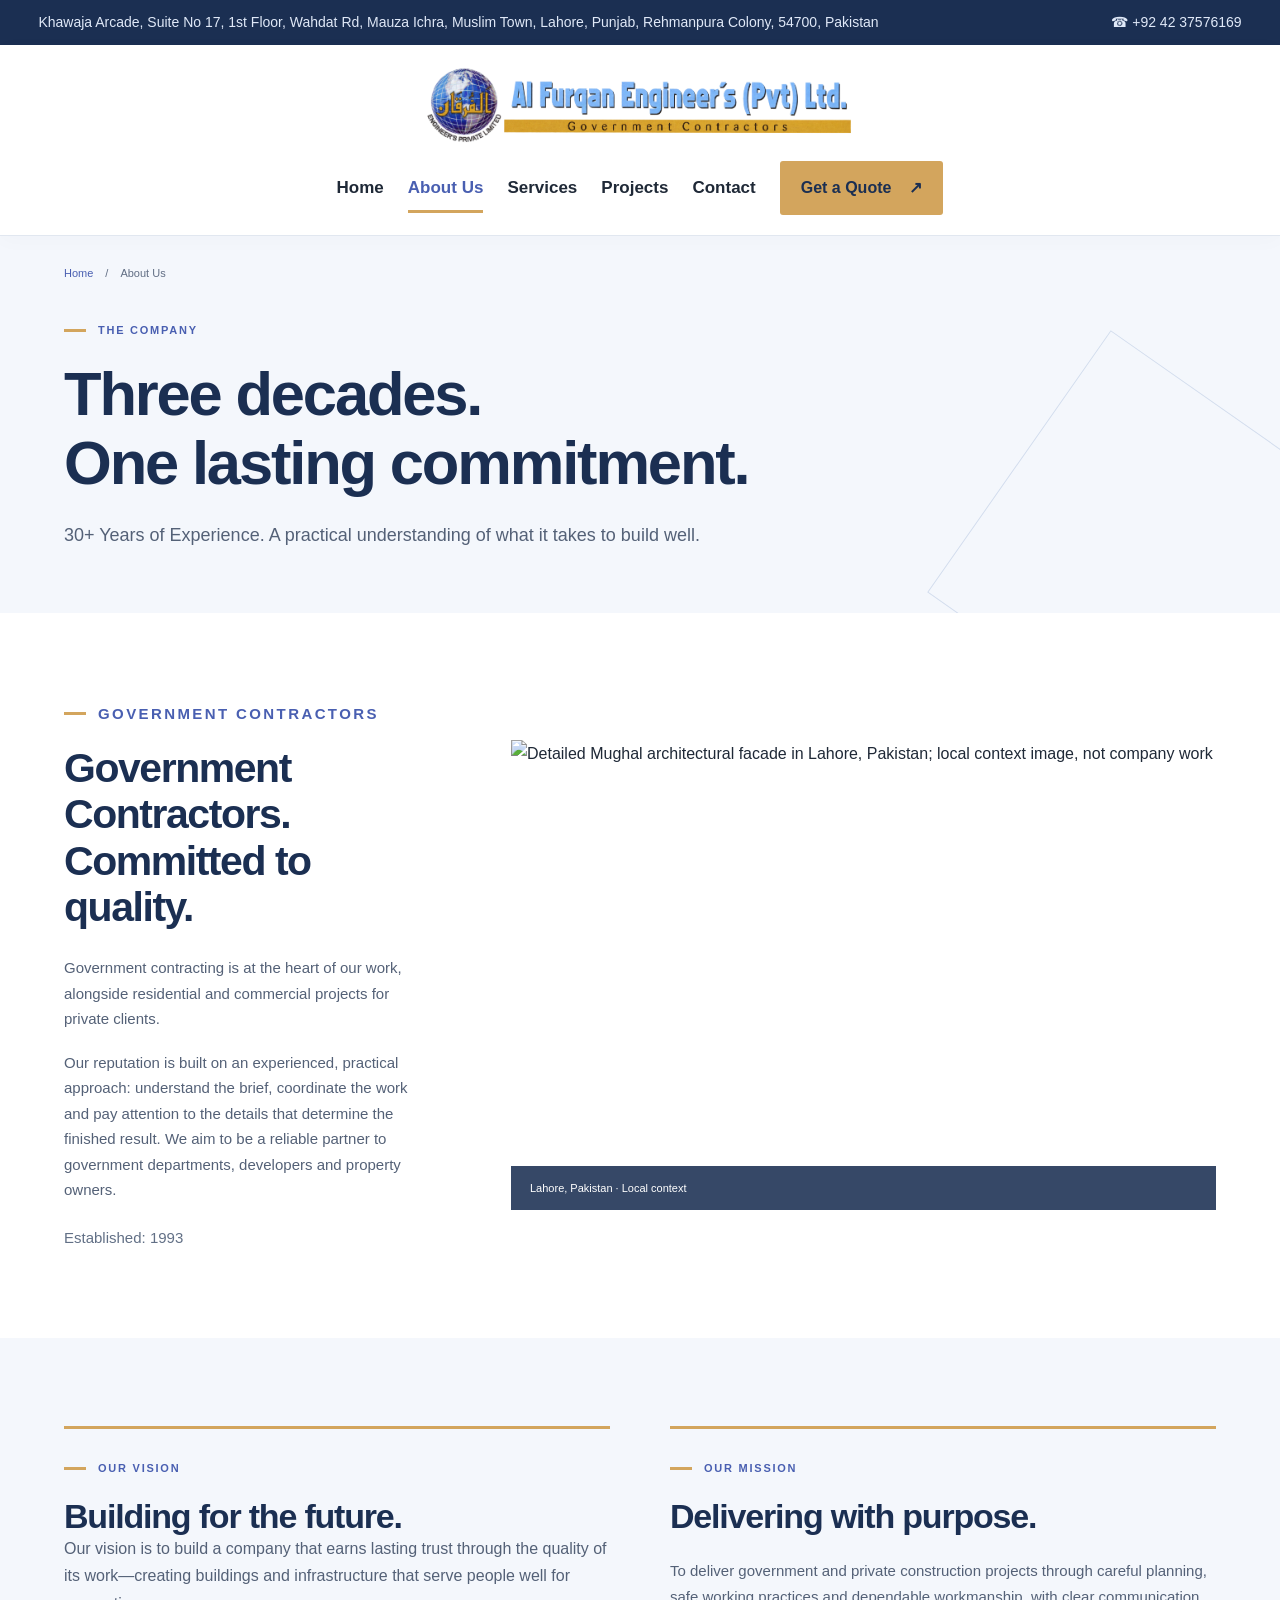
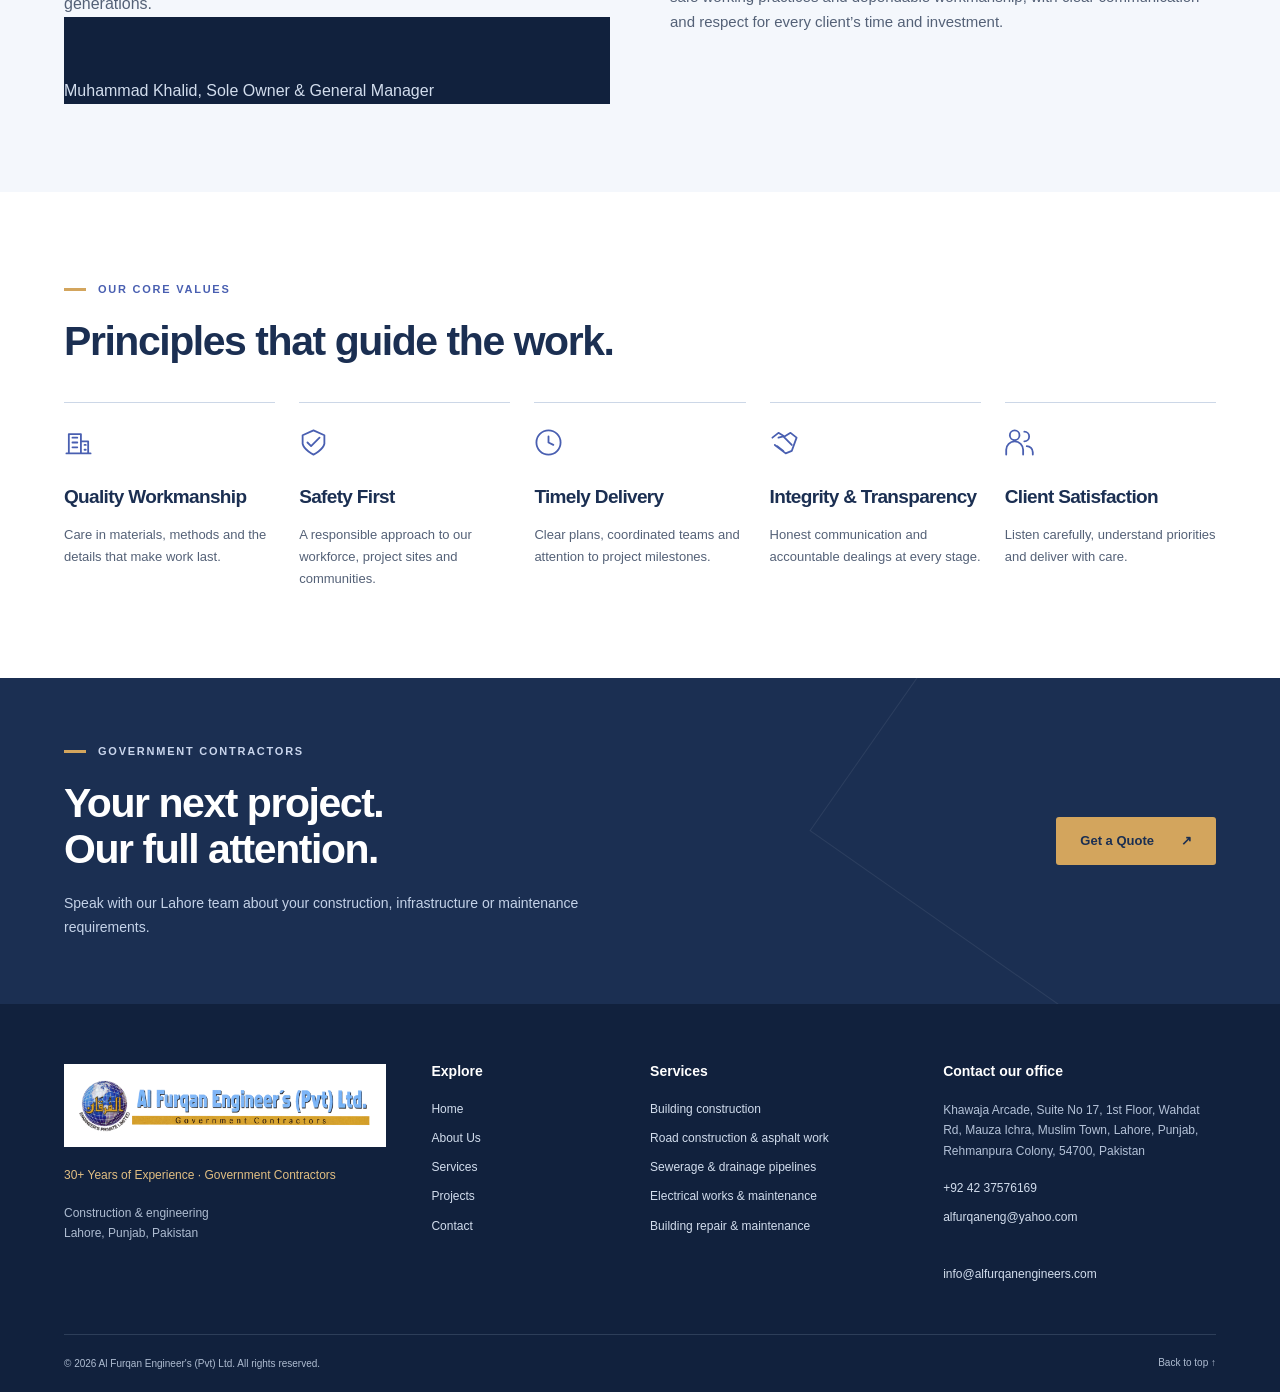
==== commit b44610f8: "Refresh construction photo and company copy; retire credentials page" ====
--- a/about.html
+++ b/about.html
@@ -1 +1 @@
-<!doctype html><html lang="en"><head><meta charset="utf-8"><meta name="google-site-verification" content="hT9JrDVTnMV-TU5CqhGNMkoANBb5mG18SAT7PARJog0"><meta name="viewport" content="width=device-width,initial-scale=1"><meta name="theme-color" content="#1B2F52"><title>About Us | Al Furqan Engineer&#x27;s (Pvt) Ltd</title><meta name="description" content="Al Furqan Engineer&#x27;s (Pvt) Ltd is wholly owned and led by Mr Muhammad Khalid, Sole Owner and General Manager. Based in Lahore, Pakistan, with 30+ years of construction experience."><link rel="canonical" href="https://alfurqanengineers.com/about.html"><meta property="og:type" content="website"><meta property="og:locale" content="en_PK"><meta property="og:title" content="About Us | Al Furqan Engineer&#x27;s (Pvt) Ltd"><meta property="og:description" content="Al Furqan Engineer&#x27;s (Pvt) Ltd is wholly owned and led by Mr Muhammad Khalid, Sole Owner and General Manager. Based in Lahore, Pakistan, with 30+ years of construction experience."><meta property="og:url" content="https://alfurqanengineers.com/about.html"><meta property="og:image" content="https://alfurqanengineers.com/social-preview-20260926.jpg"><meta property="og:image:type" content="image/jpeg"><meta property="og:image:width" content="1733"><meta property="og:image:height" content="907"><meta property="og:image:alt" content="Al Furqan Engineer's — Government Contractors, Lahore. info@alfurqanengineers.com · alfurqaneng@yahoo.com"><meta name="twitter:image" content="https://alfurqanengineers.com/social-preview-20260926.jpg"><meta name="twitter:image:alt" content="Al Furqan Engineer's — Building trust. Delivering progress."><meta name="twitter:card" content="summary_large_image"><link rel="icon" href="/favicon.png" type="image/png" sizes="192x192"><link rel="apple-touch-icon" href="/favicon.png"><link rel="stylesheet" href="brand.css?v=20260928-public-profile"><link rel="stylesheet" href="styles.css?v=20260928-public-profile"><link rel="preconnect" href="https://images.pexels.com"><script type="application/ld+json">{"@context": "https://schema.org", "@type": "GeneralContractor", "name": "Al Furqan Engineer's (Pvt) Ltd", "url": "https://alfurqanengineers.com", "telephone": "+92 42 37576169", "logo": "https://alfurqanengineers.com/logo.svg", "address": {"@type": "PostalAddress", "streetAddress": "Suite No 17, 1st Floor, Khawaja Arcade, Wahdat Rd, Mauza Ichra, Muslim Town, Rehmanpura Colony", "addressLocality": "Lahore", "addressRegion": "Punjab", "postalCode": "54700", "addressCountry": "PK"}, "areaServed": {"@type": "City", "name": "Lahore"}, "description": "Al Furqan Engineer's (Pvt) Ltd, Lahore: wholly owned and led by Mr Muhammad Khalid, Sole Owner and General Manager. Government and private construction with 30+ years of experience."}</script><script defer src="site-config.js?v=20260928-public-profile"></script><script defer src="app.js?v=20260928-public-profile"></script></head><body id="top" data-page="about"><a class="skip" href="#main">Skip to content</a><div class="topbar"><div class="wrap"><a class="top-address" href="https://www.google.com/maps/place//data=!4m2!3m1!1s0x391904868c0c99df:0xcc9288d84a83fc7e">Khawaja Arcade, Suite No 17, 1st Floor, Wahdat Rd, Mauza Ichra, Muslim Town, Lahore, Punjab, Rehmanpura Colony, 54700, Pakistan</a><a class="phone" href="tel:+924237576169">☎ +92 42 37576169</a></div></div><header class="site-header"><div class="wrap navigation"><a class="brand" href="index.html" aria-label="Al Furqan Engineer&#x27;s (Pvt) Ltd home"><img class="full-logo" src="logo.svg" alt="Al Furqan Engineer&#x27;s (Pvt) Ltd — Government Contractors" width="1178" height="224"><img class="mobile-logo" src="emblem.svg" alt="Al Furqan globe emblem" width="64" height="64"><span class="mobile-brand">Al Furqan Engineer&#x27;s<small>Government Contractors</small></span></a><button class="menu-toggle" aria-expanded="false" aria-controls="main-nav" aria-label="Open navigation"><span></span><span></span><span></span></button><nav id="main-nav" aria-label="Main navigation"><a href="index.html">Home</a><a href="about.html" aria-current="page">About Us</a><a href="services.html">Services</a><a href="projects.html">Projects</a><a href="credentials.html">Clients &amp; Credentials</a><a href="contact.html">Contact</a><a class="button gold" href="contact.html">Get a Quote <span aria-hidden="true">↗</span></a></nav></div></header><main id="main"><section class="page-hero"><div class="wrap"><div class="breadcrumb"><a href="index.html">Home</a><span>/</span>About Us</div><p class="eyebrow">The company</p><h1>Three decades.<br>One lasting commitment.</h1><p class="lead">30+ Years of Experience. A practical understanding of what it takes to build well.</p></div><span class="hero-line" aria-hidden="true"></span></section><section class="section wrap split"><div><p class="eyebrow">Government Contractors</p><h2>Government Contractors.<br>Committed to quality.</h2><p>Al Furqan Engineer&#x27;s (Pvt) Ltd is wholly owned and led by Mr Muhammad Khalid, Sole Owner and General Manager. Al Furqan Engineer&#x27;s (Pvt) Ltd is a Lahore-based construction and engineering contractor with over three decades of operation. Government contracting is at the heart of our work, alongside residential and commercial projects for private clients.</p><p>Our reputation is built on an experienced, practical approach: understand the brief, coordinate the work and pay attention to the details that determine the finished result. We aim to be a reliable partner to government departments, developers and property owners.</p><p class="small-note">Established: 1993</p></div><div class="about-photo"><img class="" src="https://images.pexels.com/photos/2884867/pexels-photo-2884867.jpeg?auto=compress&amp;cs=tinysrgb&amp;w=1000" alt="Detailed Mughal architectural facade in Lahore, Pakistan; local context image, not company work" loading="lazy" decoding="async" width="1200" height="800"><span class="image-caption">Lahore, Pakistan · Local context</span></div></section><section class="section soft"><div class="wrap vision-grid"><article><p class="eyebrow">Our vision</p><h2>Building for the future.</h2><blockquote style="margin:0"><p>Our vision is to build a company that earns lasting trust through the quality of its work—creating buildings and infrastructure that serve people well for generations.</p><footer>Muhammad Khalid, Sole Owner &amp; General Manager</footer></blockquote></article><article><p class="eyebrow">Our mission</p><h2>Delivering with purpose.</h2><p>To deliver government and private construction projects through careful planning, safe working practices and dependable workmanship, with clear communication and respect for every client’s time and investment.</p></article></div></section><section class="section wrap"><div class="section-head"><div><p class="eyebrow">Our core values</p><h2>Principles that guide the work.</h2></div></div><div class="values-grid"><article class="value-card reveal"><svg class="icon" viewBox="0 0 24 24" fill="none" stroke="currentColor" stroke-width="1.5" stroke-linecap="round" stroke-linejoin="round" aria-hidden="true"><path d="M4 21V5h10v16M14 11h6v10M2 21h20M7 8h4M7 12h4M7 16h4M17 14h1M17 18h1"/></svg><h3>Quality Workmanship</h3><p>Care in materials, methods and the details that make work last.</p></article><article class="value-card reveal"><svg class="icon" viewBox="0 0 24 24" fill="none" stroke="currentColor" stroke-width="1.5" stroke-linecap="round" stroke-linejoin="round" aria-hidden="true"><path d="M12 2l9 4v7c-1 5-9 9-9 9s-8-4-9-9V6zM7 12l3 3 7-7"/></svg><h3>Safety First</h3><p>A responsible approach to our workforce, project sites and communities.</p></article><article class="value-card reveal"><svg class="icon" viewBox="0 0 24 24" fill="none" stroke="currentColor" stroke-width="1.5" stroke-linecap="round" stroke-linejoin="round" aria-hidden="true"><path d="M12 7v5l4 2M22 12a10 10 0 1 1-20 0 10 10 0 0 1 20 0"/></svg><h3>Timely Delivery</h3><p>Clear plans, coordinated teams and attention to project milestones.</p></article><article class="value-card reveal"><svg class="icon" viewBox="0 0 24 24" fill="none" stroke="currentColor" stroke-width="1.5" stroke-linecap="round" stroke-linejoin="round" aria-hidden="true"><path d="M2 8l5-4 5 3 5-3 5 4-4 11-5 2-9-7M7 8l4-1 7 7M6 15l5 4"/></svg><h3>Integrity &amp; Transparency</h3><p>Honest communication and accountable dealings at every stage.</p></article><article class="value-card reveal"><svg class="icon" viewBox="0 0 24 24" fill="none" stroke="currentColor" stroke-width="1.5" stroke-linecap="round" stroke-linejoin="round" aria-hidden="true"><path d="M8 10a4 4 0 1 0 0-8 4 4 0 0 0 0 8M1 22v-4a7 7 0 0 1 14 0v4M16 3a4 4 0 0 1 0 8M18 15a5 5 0 0 1 5 5v2"/></svg><h3>Client Satisfaction</h3><p>Listen carefully, understand priorities and deliver with care.</p></article></div></section><section class="cta-strip"><div class="wrap"><div><p class="eyebrow">Government Contractors</p><h2>Your next project.<br>Our full attention.</h2><p>Speak with our Lahore team about your construction, infrastructure or maintenance requirements.</p></div><a class="button gold" href="contact.html">Get a Quote <span aria-hidden="true">↗</span></a></div></section></main><footer><div class="wrap footer-grid"><div class="footer-brand"><a href="index.html" class="logo-tile"><img src="logo.svg" alt="Al Furqan Engineer&#x27;s (Pvt) Ltd — Government Contractors" width="1178" height="224" loading="lazy"></a><p class="footer-tagline">30+ Years of Experience · Government Contractors</p><p>Construction & engineering<br>Lahore, Punjab, Pakistan</p></div><div><h2>Explore</h2><nav aria-label="Footer navigation"><a href="index.html">Home</a><a href="about.html" aria-current="page">About Us</a><a href="services.html">Services</a><a href="projects.html">Projects</a><a href="credentials.html">Clients &amp; Credentials</a><a href="contact.html">Contact</a></nav></div><div><h2>Services</h2><a href="services.html#buildings">Building construction</a><a href="services.html#roads">Road construction &amp; asphalt work</a><a href="services.html#sewerage">Sewerage &amp; drainage pipelines</a><a href="services.html#electrical">Electrical works &amp; maintenance</a><a href="services.html#maintenance">Building repair &amp; maintenance</a></div><div><h2>Contact our office</h2><address>Khawaja Arcade, Suite No 17, 1st Floor, Wahdat Rd, Mauza Ichra, Muslim Town, Lahore, Punjab, Rehmanpura Colony, 54700, Pakistan</address><a class="footer-phone" href="tel:+924237576169">+92 42 37576169</a><a href="mailto:alfurqaneng@yahoo.com">alfurqaneng@yahoo.com</a><br><a href="mailto:info@alfurqanengineers.com">info@alfurqanengineers.com</a><small></small></div></div><div class="wrap footer-bottom"><span>© 2026 Al Furqan Engineer&#x27;s (Pvt) Ltd. All rights reserved.</span><a href="#top">Back to top ↑</a></div></footer></body></html>+<!doctype html><html lang="en"><head><meta charset="utf-8"><meta name="google-site-verification" content="hT9JrDVTnMV-TU5CqhGNMkoANBb5mG18SAT7PARJog0"><meta name="viewport" content="width=device-width,initial-scale=1"><meta name="theme-color" content="#1B2F52"><title>About Us | Al Furqan Engineer&#x27;s (Pvt) Ltd</title><meta name="description" content="Al Furqan Engineer&#x27;s (Pvt) Ltd is wholly owned and led by Mr Muhammad Khalid, Sole Owner and General Manager. Based in Lahore, Pakistan, with 30+ years of construction experience."><link rel="canonical" href="https://alfurqanengineers.com/about.html"><meta property="og:type" content="website"><meta property="og:locale" content="en_PK"><meta property="og:title" content="About Us | Al Furqan Engineer&#x27;s (Pvt) Ltd"><meta property="og:description" content="Al Furqan Engineer&#x27;s (Pvt) Ltd is wholly owned and led by Mr Muhammad Khalid, Sole Owner and General Manager. Based in Lahore, Pakistan, with 30+ years of construction experience."><meta property="og:url" content="https://alfurqanengineers.com/about.html"><meta property="og:image" content="https://alfurqanengineers.com/social-preview-20260926.jpg"><meta property="og:image:type" content="image/jpeg"><meta property="og:image:width" content="1733"><meta property="og:image:height" content="907"><meta property="og:image:alt" content="Al Furqan Engineer's — Government Contractors, Lahore. info@alfurqanengineers.com · alfurqaneng@yahoo.com"><meta name="twitter:image" content="https://alfurqanengineers.com/social-preview-20260926.jpg"><meta name="twitter:image:alt" content="Al Furqan Engineer's — Building trust. Delivering progress."><meta name="twitter:card" content="summary_large_image"><link rel="icon" href="/favicon.png" type="image/png" sizes="192x192"><link rel="apple-touch-icon" href="/favicon.png"><link rel="stylesheet" href="brand.css?v=20260929-content"><link rel="stylesheet" href="styles.css?v=20260929-content"><link rel="preconnect" href="https://images.pexels.com"><script type="application/ld+json">{"@context": "https://schema.org", "@type": "GeneralContractor", "name": "Al Furqan Engineer's (Pvt) Ltd", "url": "https://alfurqanengineers.com", "telephone": "+92 42 37576169", "logo": "https://alfurqanengineers.com/logo.svg", "address": {"@type": "PostalAddress", "streetAddress": "Suite No 17, 1st Floor, Khawaja Arcade, Wahdat Rd, Mauza Ichra, Muslim Town, Rehmanpura Colony", "addressLocality": "Lahore", "addressRegion": "Punjab", "postalCode": "54700", "addressCountry": "PK"}, "areaServed": {"@type": "City", "name": "Lahore"}, "description": "Al Furqan Engineer's (Pvt) Ltd, Lahore: wholly owned and led by Mr Muhammad Khalid, Sole Owner and General Manager. Government and private construction with 30+ years of experience."}</script><script defer src="site-config.js?v=20260929-content"></script><script defer src="app.js?v=20260929-content"></script></head><body id="top" data-page="about"><a class="skip" href="#main">Skip to content</a><div class="topbar"><div class="wrap"><a class="top-address" href="https://www.google.com/maps/place//data=!4m2!3m1!1s0x391904868c0c99df:0xcc9288d84a83fc7e">Khawaja Arcade, Suite No 17, 1st Floor, Wahdat Rd, Mauza Ichra, Muslim Town, Lahore, Punjab, Rehmanpura Colony, 54700, Pakistan</a><a class="phone" href="tel:+924237576169">☎ +92 42 37576169</a></div></div><header class="site-header"><div class="wrap navigation"><a class="brand" href="index.html" aria-label="Al Furqan Engineer&#x27;s (Pvt) Ltd home"><img class="full-logo" src="logo.svg" alt="Al Furqan Engineer&#x27;s (Pvt) Ltd — Government Contractors" width="1178" height="224"><img class="mobile-logo" src="emblem.svg" alt="Al Furqan globe emblem" width="64" height="64"><span class="mobile-brand">Al Furqan Engineer&#x27;s<small>Government Contractors</small></span></a><button class="menu-toggle" aria-expanded="false" aria-controls="main-nav" aria-label="Open navigation"><span></span><span></span><span></span></button><nav id="main-nav" aria-label="Main navigation"><a href="index.html">Home</a><a href="about.html" aria-current="page">About Us</a><a href="services.html">Services</a><a href="projects.html">Projects</a><a href="contact.html">Contact</a><a class="button gold" href="contact.html">Get a Quote <span aria-hidden="true">↗</span></a></nav></div></header><main id="main"><section class="page-hero"><div class="wrap"><div class="breadcrumb"><a href="index.html">Home</a><span>/</span>About Us</div><p class="eyebrow">The company</p><h1>Three decades.<br>One lasting commitment.</h1><p class="lead">30+ Years of Experience. A practical understanding of what it takes to build well.</p></div><span class="hero-line" aria-hidden="true"></span></section><section class="section wrap split"><div><p class="eyebrow">Government Contractors</p><h2>Government Contractors.<br>Committed to quality.</h2><p>Government contracting is at the heart of our work, alongside residential and commercial projects for private clients.</p><p>Our reputation is built on an experienced, practical approach: understand the brief, coordinate the work and pay attention to the details that determine the finished result. We aim to be a reliable partner to government departments, developers and property owners.</p><p class="small-note">Established: 1993</p></div><div class="about-photo"><img class="" src="https://images.pexels.com/photos/2884867/pexels-photo-2884867.jpeg?auto=compress&amp;cs=tinysrgb&amp;w=1000" alt="Detailed Mughal architectural facade in Lahore, Pakistan; local context image, not company work" loading="lazy" decoding="async" width="1200" height="800"><span class="image-caption">Lahore, Pakistan · Local context</span></div></section><section class="section soft"><div class="wrap vision-grid"><article><p class="eyebrow">Our vision</p><h2>Building for the future.</h2><blockquote style="margin:0"><p>Our vision is to build a company that earns lasting trust through the quality of its work—creating buildings and infrastructure that serve people well for generations.</p><footer>Muhammad Khalid, Sole Owner &amp; General Manager</footer></blockquote></article><article><p class="eyebrow">Our mission</p><h2>Delivering with purpose.</h2><p>To deliver government and private construction projects through careful planning, safe working practices and dependable workmanship, with clear communication and respect for every client’s time and investment.</p></article></div></section><section class="section wrap"><div class="section-head"><div><p class="eyebrow">Our core values</p><h2>Principles that guide the work.</h2></div></div><div class="values-grid"><article class="value-card reveal"><svg class="icon" viewBox="0 0 24 24" fill="none" stroke="currentColor" stroke-width="1.5" stroke-linecap="round" stroke-linejoin="round" aria-hidden="true"><path d="M4 21V5h10v16M14 11h6v10M2 21h20M7 8h4M7 12h4M7 16h4M17 14h1M17 18h1"/></svg><h3>Quality Workmanship</h3><p>Care in materials, methods and the details that make work last.</p></article><article class="value-card reveal"><svg class="icon" viewBox="0 0 24 24" fill="none" stroke="currentColor" stroke-width="1.5" stroke-linecap="round" stroke-linejoin="round" aria-hidden="true"><path d="M12 2l9 4v7c-1 5-9 9-9 9s-8-4-9-9V6zM7 12l3 3 7-7"/></svg><h3>Safety First</h3><p>A responsible approach to our workforce, project sites and communities.</p></article><article class="value-card reveal"><svg class="icon" viewBox="0 0 24 24" fill="none" stroke="currentColor" stroke-width="1.5" stroke-linecap="round" stroke-linejoin="round" aria-hidden="true"><path d="M12 7v5l4 2M22 12a10 10 0 1 1-20 0 10 10 0 0 1 20 0"/></svg><h3>Timely Delivery</h3><p>Clear plans, coordinated teams and attention to project milestones.</p></article><article class="value-card reveal"><svg class="icon" viewBox="0 0 24 24" fill="none" stroke="currentColor" stroke-width="1.5" stroke-linecap="round" stroke-linejoin="round" aria-hidden="true"><path d="M2 8l5-4 5 3 5-3 5 4-4 11-5 2-9-7M7 8l4-1 7 7M6 15l5 4"/></svg><h3>Integrity &amp; Transparency</h3><p>Honest communication and accountable dealings at every stage.</p></article><article class="value-card reveal"><svg class="icon" viewBox="0 0 24 24" fill="none" stroke="currentColor" stroke-width="1.5" stroke-linecap="round" stroke-linejoin="round" aria-hidden="true"><path d="M8 10a4 4 0 1 0 0-8 4 4 0 0 0 0 8M1 22v-4a7 7 0 0 1 14 0v4M16 3a4 4 0 0 1 0 8M18 15a5 5 0 0 1 5 5v2"/></svg><h3>Client Satisfaction</h3><p>Listen carefully, understand priorities and deliver with care.</p></article></div></section><section class="cta-strip"><div class="wrap"><div><p class="eyebrow">Government Contractors</p><h2>Your next project.<br>Our full attention.</h2><p>Speak with our Lahore team about your construction, infrastructure or maintenance requirements.</p></div><a class="button gold" href="contact.html">Get a Quote <span aria-hidden="true">↗</span></a></div></section></main><footer><div class="wrap footer-grid"><div class="footer-brand"><a href="index.html" class="logo-tile"><img src="logo.svg" alt="Al Furqan Engineer&#x27;s (Pvt) Ltd — Government Contractors" width="1178" height="224" loading="lazy"></a><p class="footer-tagline">30+ Years of Experience · Government Contractors</p><p>Construction & engineering<br>Lahore, Punjab, Pakistan</p></div><div><h2>Explore</h2><nav aria-label="Footer navigation"><a href="index.html">Home</a><a href="about.html" aria-current="page">About Us</a><a href="services.html">Services</a><a href="projects.html">Projects</a><a href="contact.html">Contact</a></nav></div><div><h2>Services</h2><a href="services.html#buildings">Building construction</a><a href="services.html#roads">Road construction &amp; asphalt work</a><a href="services.html#sewerage">Sewerage &amp; drainage pipelines</a><a href="services.html#electrical">Electrical works &amp; maintenance</a><a href="services.html#maintenance">Building repair &amp; maintenance</a></div><div><h2>Contact our office</h2><address>Khawaja Arcade, Suite No 17, 1st Floor, Wahdat Rd, Mauza Ichra, Muslim Town, Lahore, Punjab, Rehmanpura Colony, 54700, Pakistan</address><a class="footer-phone" href="tel:+924237576169">+92 42 37576169</a><a href="mailto:alfurqaneng@yahoo.com">alfurqaneng@yahoo.com</a><br><a href="mailto:info@alfurqanengineers.com">info@alfurqanengineers.com</a><small></small></div></div><div class="wrap footer-bottom"><span>© 2026 Al Furqan Engineer&#x27;s (Pvt) Ltd. All rights reserved.</span><a href="#top">Back to top ↑</a></div></footer></body></html>
--- a/styles.css
+++ b/styles.css
@@ -12,7 +12,7 @@
 .project-image img[src^="project-road"]{object-position:center 35%}
 
 /* Three confirmed company statistics, balanced at every width. */
-.stats{grid-template-columns:repeat(3,minmax(0,1fr))}
+.stats{grid-template-columns:repeat(2,minmax(0,1fr))}
 @media(max-width:760px){.stats{grid-template-columns:1fr;text-align:center;gap:22px}.stats>div{padding:0 0 20px!important;border:0;border-bottom:1px solid #dce3ed}.stats>div:last-child{padding-bottom:0!important;border:0}}
 
 .credential-card:only-child{grid-column:1/-1;max-width:760px;width:100%}
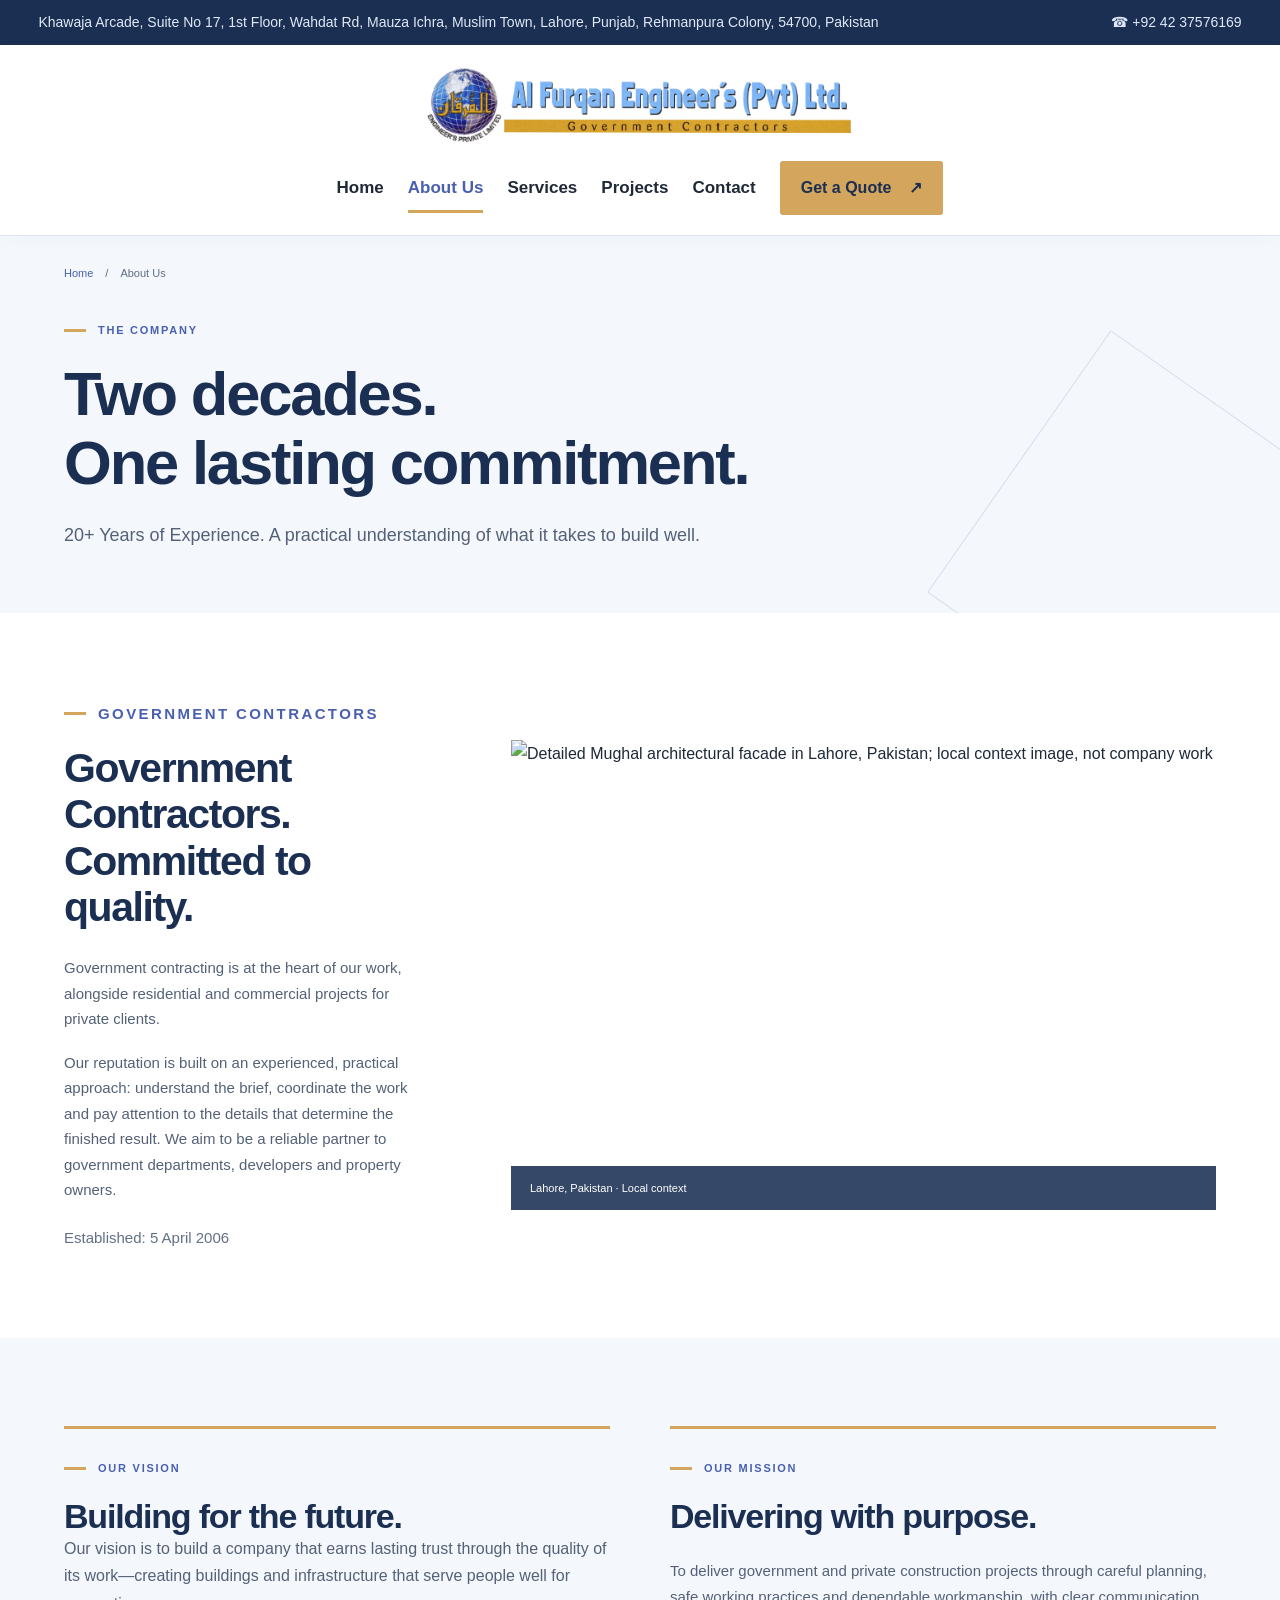
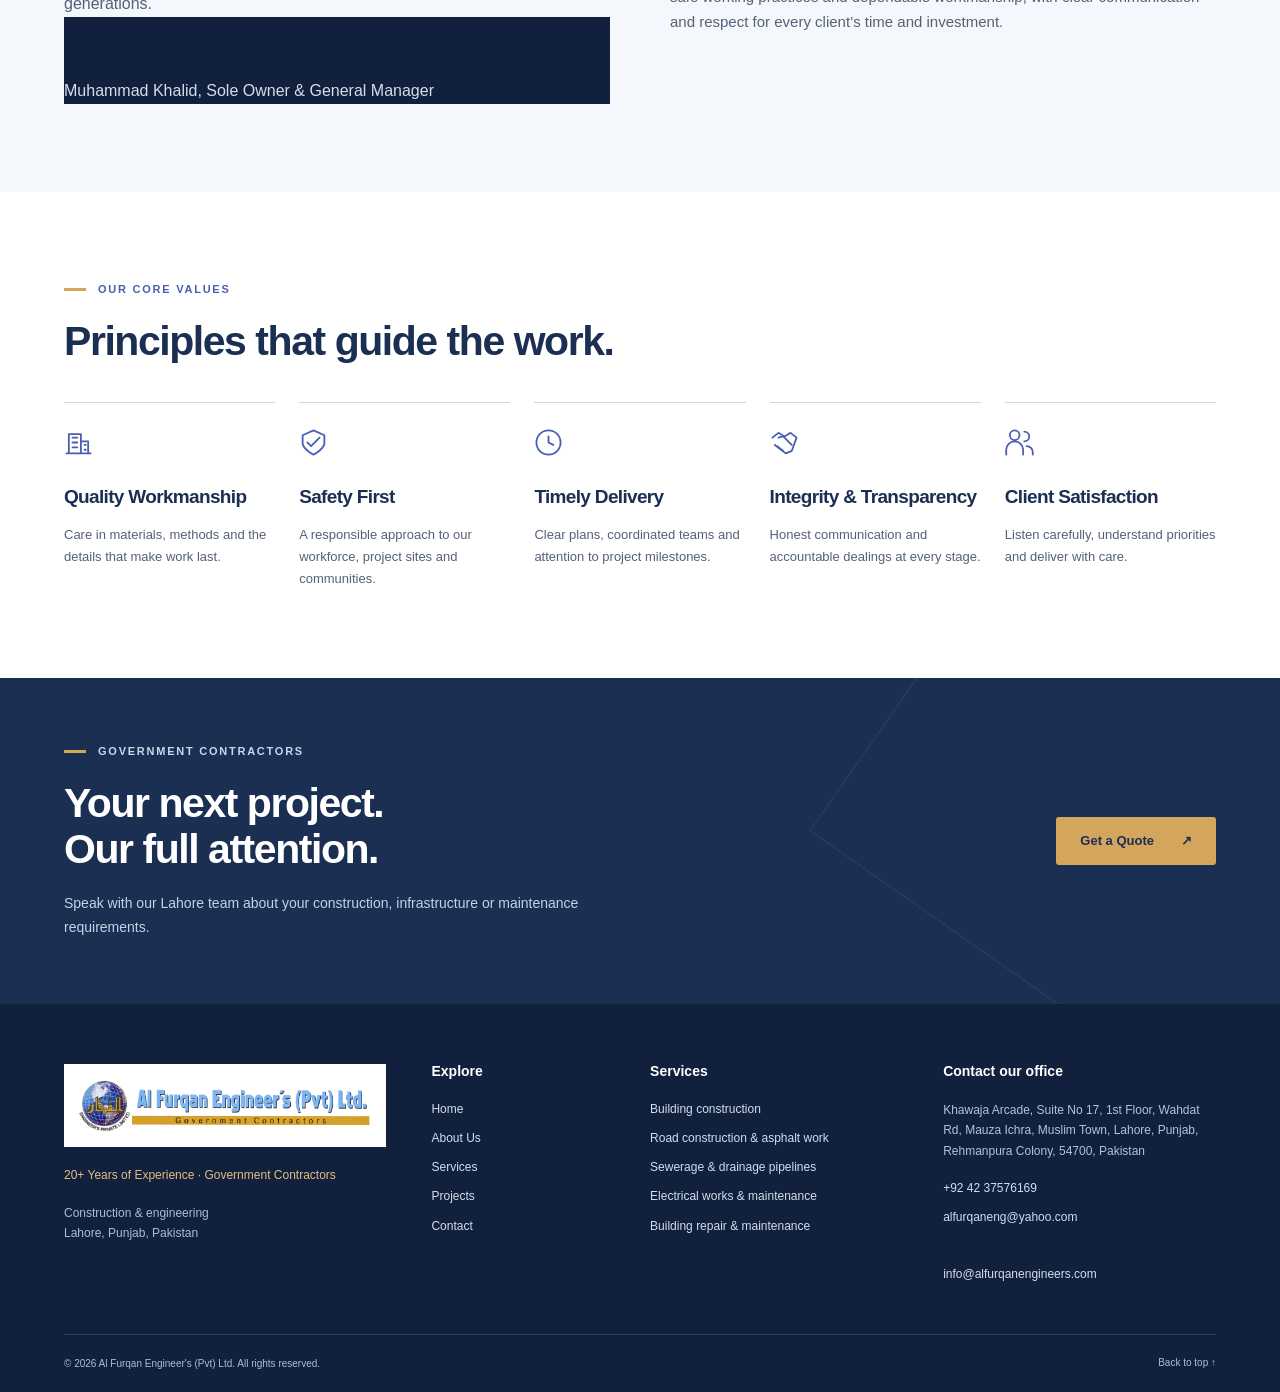
==== commit 1c7767ec: "Correct establishment to 5 April 2006" ====
--- a/about.html
+++ b/about.html
@@ -1 +1 @@
-<!doctype html><html lang="en"><head><meta charset="utf-8"><meta name="google-site-verification" content="hT9JrDVTnMV-TU5CqhGNMkoANBb5mG18SAT7PARJog0"><meta name="viewport" content="width=device-width,initial-scale=1"><meta name="theme-color" content="#1B2F52"><title>About Us | Al Furqan Engineer&#x27;s (Pvt) Ltd</title><meta name="description" content="Al Furqan Engineer&#x27;s (Pvt) Ltd is wholly owned and led by Mr Muhammad Khalid, Sole Owner and General Manager. Based in Lahore, Pakistan, with 30+ years of construction experience."><link rel="canonical" href="https://alfurqanengineers.com/about.html"><meta property="og:type" content="website"><meta property="og:locale" content="en_PK"><meta property="og:title" content="About Us | Al Furqan Engineer&#x27;s (Pvt) Ltd"><meta property="og:description" content="Al Furqan Engineer&#x27;s (Pvt) Ltd is wholly owned and led by Mr Muhammad Khalid, Sole Owner and General Manager. Based in Lahore, Pakistan, with 30+ years of construction experience."><meta property="og:url" content="https://alfurqanengineers.com/about.html"><meta property="og:image" content="https://alfurqanengineers.com/social-preview-20260926.jpg"><meta property="og:image:type" content="image/jpeg"><meta property="og:image:width" content="1733"><meta property="og:image:height" content="907"><meta property="og:image:alt" content="Al Furqan Engineer's — Government Contractors, Lahore. info@alfurqanengineers.com · alfurqaneng@yahoo.com"><meta name="twitter:image" content="https://alfurqanengineers.com/social-preview-20260926.jpg"><meta name="twitter:image:alt" content="Al Furqan Engineer's — Building trust. Delivering progress."><meta name="twitter:card" content="summary_large_image"><link rel="icon" href="/favicon.png" type="image/png" sizes="192x192"><link rel="apple-touch-icon" href="/favicon.png"><link rel="stylesheet" href="brand.css?v=20260929-content"><link rel="stylesheet" href="styles.css?v=20260929-content"><link rel="preconnect" href="https://images.pexels.com"><script type="application/ld+json">{"@context": "https://schema.org", "@type": "GeneralContractor", "name": "Al Furqan Engineer's (Pvt) Ltd", "url": "https://alfurqanengineers.com", "telephone": "+92 42 37576169", "logo": "https://alfurqanengineers.com/logo.svg", "address": {"@type": "PostalAddress", "streetAddress": "Suite No 17, 1st Floor, Khawaja Arcade, Wahdat Rd, Mauza Ichra, Muslim Town, Rehmanpura Colony", "addressLocality": "Lahore", "addressRegion": "Punjab", "postalCode": "54700", "addressCountry": "PK"}, "areaServed": {"@type": "City", "name": "Lahore"}, "description": "Al Furqan Engineer's (Pvt) Ltd, Lahore: wholly owned and led by Mr Muhammad Khalid, Sole Owner and General Manager. Government and private construction with 30+ years of experience."}</script><script defer src="site-config.js?v=20260929-content"></script><script defer src="app.js?v=20260929-content"></script></head><body id="top" data-page="about"><a class="skip" href="#main">Skip to content</a><div class="topbar"><div class="wrap"><a class="top-address" href="https://www.google.com/maps/place//data=!4m2!3m1!1s0x391904868c0c99df:0xcc9288d84a83fc7e">Khawaja Arcade, Suite No 17, 1st Floor, Wahdat Rd, Mauza Ichra, Muslim Town, Lahore, Punjab, Rehmanpura Colony, 54700, Pakistan</a><a class="phone" href="tel:+924237576169">☎ +92 42 37576169</a></div></div><header class="site-header"><div class="wrap navigation"><a class="brand" href="index.html" aria-label="Al Furqan Engineer&#x27;s (Pvt) Ltd home"><img class="full-logo" src="logo.svg" alt="Al Furqan Engineer&#x27;s (Pvt) Ltd — Government Contractors" width="1178" height="224"><img class="mobile-logo" src="emblem.svg" alt="Al Furqan globe emblem" width="64" height="64"><span class="mobile-brand">Al Furqan Engineer&#x27;s<small>Government Contractors</small></span></a><button class="menu-toggle" aria-expanded="false" aria-controls="main-nav" aria-label="Open navigation"><span></span><span></span><span></span></button><nav id="main-nav" aria-label="Main navigation"><a href="index.html">Home</a><a href="about.html" aria-current="page">About Us</a><a href="services.html">Services</a><a href="projects.html">Projects</a><a href="contact.html">Contact</a><a class="button gold" href="contact.html">Get a Quote <span aria-hidden="true">↗</span></a></nav></div></header><main id="main"><section class="page-hero"><div class="wrap"><div class="breadcrumb"><a href="index.html">Home</a><span>/</span>About Us</div><p class="eyebrow">The company</p><h1>Three decades.<br>One lasting commitment.</h1><p class="lead">30+ Years of Experience. A practical understanding of what it takes to build well.</p></div><span class="hero-line" aria-hidden="true"></span></section><section class="section wrap split"><div><p class="eyebrow">Government Contractors</p><h2>Government Contractors.<br>Committed to quality.</h2><p>Government contracting is at the heart of our work, alongside residential and commercial projects for private clients.</p><p>Our reputation is built on an experienced, practical approach: understand the brief, coordinate the work and pay attention to the details that determine the finished result. We aim to be a reliable partner to government departments, developers and property owners.</p><p class="small-note">Established: 1993</p></div><div class="about-photo"><img class="" src="https://images.pexels.com/photos/2884867/pexels-photo-2884867.jpeg?auto=compress&amp;cs=tinysrgb&amp;w=1000" alt="Detailed Mughal architectural facade in Lahore, Pakistan; local context image, not company work" loading="lazy" decoding="async" width="1200" height="800"><span class="image-caption">Lahore, Pakistan · Local context</span></div></section><section class="section soft"><div class="wrap vision-grid"><article><p class="eyebrow">Our vision</p><h2>Building for the future.</h2><blockquote style="margin:0"><p>Our vision is to build a company that earns lasting trust through the quality of its work—creating buildings and infrastructure that serve people well for generations.</p><footer>Muhammad Khalid, Sole Owner &amp; General Manager</footer></blockquote></article><article><p class="eyebrow">Our mission</p><h2>Delivering with purpose.</h2><p>To deliver government and private construction projects through careful planning, safe working practices and dependable workmanship, with clear communication and respect for every client’s time and investment.</p></article></div></section><section class="section wrap"><div class="section-head"><div><p class="eyebrow">Our core values</p><h2>Principles that guide the work.</h2></div></div><div class="values-grid"><article class="value-card reveal"><svg class="icon" viewBox="0 0 24 24" fill="none" stroke="currentColor" stroke-width="1.5" stroke-linecap="round" stroke-linejoin="round" aria-hidden="true"><path d="M4 21V5h10v16M14 11h6v10M2 21h20M7 8h4M7 12h4M7 16h4M17 14h1M17 18h1"/></svg><h3>Quality Workmanship</h3><p>Care in materials, methods and the details that make work last.</p></article><article class="value-card reveal"><svg class="icon" viewBox="0 0 24 24" fill="none" stroke="currentColor" stroke-width="1.5" stroke-linecap="round" stroke-linejoin="round" aria-hidden="true"><path d="M12 2l9 4v7c-1 5-9 9-9 9s-8-4-9-9V6zM7 12l3 3 7-7"/></svg><h3>Safety First</h3><p>A responsible approach to our workforce, project sites and communities.</p></article><article class="value-card reveal"><svg class="icon" viewBox="0 0 24 24" fill="none" stroke="currentColor" stroke-width="1.5" stroke-linecap="round" stroke-linejoin="round" aria-hidden="true"><path d="M12 7v5l4 2M22 12a10 10 0 1 1-20 0 10 10 0 0 1 20 0"/></svg><h3>Timely Delivery</h3><p>Clear plans, coordinated teams and attention to project milestones.</p></article><article class="value-card reveal"><svg class="icon" viewBox="0 0 24 24" fill="none" stroke="currentColor" stroke-width="1.5" stroke-linecap="round" stroke-linejoin="round" aria-hidden="true"><path d="M2 8l5-4 5 3 5-3 5 4-4 11-5 2-9-7M7 8l4-1 7 7M6 15l5 4"/></svg><h3>Integrity &amp; Transparency</h3><p>Honest communication and accountable dealings at every stage.</p></article><article class="value-card reveal"><svg class="icon" viewBox="0 0 24 24" fill="none" stroke="currentColor" stroke-width="1.5" stroke-linecap="round" stroke-linejoin="round" aria-hidden="true"><path d="M8 10a4 4 0 1 0 0-8 4 4 0 0 0 0 8M1 22v-4a7 7 0 0 1 14 0v4M16 3a4 4 0 0 1 0 8M18 15a5 5 0 0 1 5 5v2"/></svg><h3>Client Satisfaction</h3><p>Listen carefully, understand priorities and deliver with care.</p></article></div></section><section class="cta-strip"><div class="wrap"><div><p class="eyebrow">Government Contractors</p><h2>Your next project.<br>Our full attention.</h2><p>Speak with our Lahore team about your construction, infrastructure or maintenance requirements.</p></div><a class="button gold" href="contact.html">Get a Quote <span aria-hidden="true">↗</span></a></div></section></main><footer><div class="wrap footer-grid"><div class="footer-brand"><a href="index.html" class="logo-tile"><img src="logo.svg" alt="Al Furqan Engineer&#x27;s (Pvt) Ltd — Government Contractors" width="1178" height="224" loading="lazy"></a><p class="footer-tagline">30+ Years of Experience · Government Contractors</p><p>Construction & engineering<br>Lahore, Punjab, Pakistan</p></div><div><h2>Explore</h2><nav aria-label="Footer navigation"><a href="index.html">Home</a><a href="about.html" aria-current="page">About Us</a><a href="services.html">Services</a><a href="projects.html">Projects</a><a href="contact.html">Contact</a></nav></div><div><h2>Services</h2><a href="services.html#buildings">Building construction</a><a href="services.html#roads">Road construction &amp; asphalt work</a><a href="services.html#sewerage">Sewerage &amp; drainage pipelines</a><a href="services.html#electrical">Electrical works &amp; maintenance</a><a href="services.html#maintenance">Building repair &amp; maintenance</a></div><div><h2>Contact our office</h2><address>Khawaja Arcade, Suite No 17, 1st Floor, Wahdat Rd, Mauza Ichra, Muslim Town, Lahore, Punjab, Rehmanpura Colony, 54700, Pakistan</address><a class="footer-phone" href="tel:+924237576169">+92 42 37576169</a><a href="mailto:alfurqaneng@yahoo.com">alfurqaneng@yahoo.com</a><br><a href="mailto:info@alfurqanengineers.com">info@alfurqanengineers.com</a><small></small></div></div><div class="wrap footer-bottom"><span>© 2026 Al Furqan Engineer&#x27;s (Pvt) Ltd. All rights reserved.</span><a href="#top">Back to top ↑</a></div></footer></body></html>+<!doctype html><html lang="en"><head><meta charset="utf-8"><meta name="google-site-verification" content="hT9JrDVTnMV-TU5CqhGNMkoANBb5mG18SAT7PARJog0"><meta name="viewport" content="width=device-width,initial-scale=1"><meta name="theme-color" content="#1B2F52"><title>About Us | Al Furqan Engineer&#x27;s (Pvt) Ltd</title><meta name="description" content="Al Furqan Engineer&#x27;s (Pvt) Ltd is wholly owned and led by Mr Muhammad Khalid, Sole Owner and General Manager. Based in Lahore, Pakistan, with 20+ years of construction experience."><link rel="canonical" href="https://alfurqanengineers.com/about.html"><meta property="og:type" content="website"><meta property="og:locale" content="en_PK"><meta property="og:title" content="About Us | Al Furqan Engineer&#x27;s (Pvt) Ltd"><meta property="og:description" content="Al Furqan Engineer&#x27;s (Pvt) Ltd is wholly owned and led by Mr Muhammad Khalid, Sole Owner and General Manager. Based in Lahore, Pakistan, with 20+ years of construction experience."><meta property="og:url" content="https://alfurqanengineers.com/about.html"><meta property="og:image" content="https://alfurqanengineers.com/social-preview-20260926.jpg"><meta property="og:image:type" content="image/jpeg"><meta property="og:image:width" content="1733"><meta property="og:image:height" content="907"><meta property="og:image:alt" content="Al Furqan Engineer's — Government Contractors, Lahore. info@alfurqanengineers.com · alfurqaneng@yahoo.com"><meta name="twitter:image" content="https://alfurqanengineers.com/social-preview-20260926.jpg"><meta name="twitter:image:alt" content="Al Furqan Engineer's — Building trust. Delivering progress."><meta name="twitter:card" content="summary_large_image"><link rel="icon" href="/favicon.png" type="image/png" sizes="192x192"><link rel="apple-touch-icon" href="/favicon.png"><link rel="stylesheet" href="brand.css?v=20260929-established"><link rel="stylesheet" href="styles.css?v=20260929-established"><link rel="preconnect" href="https://images.pexels.com"><script type="application/ld+json">{"@context": "https://schema.org", "@type": "GeneralContractor", "name": "Al Furqan Engineer's (Pvt) Ltd", "url": "https://alfurqanengineers.com", "telephone": "+92 42 37576169", "logo": "https://alfurqanengineers.com/logo.svg", "address": {"@type": "PostalAddress", "streetAddress": "Suite No 17, 1st Floor, Khawaja Arcade, Wahdat Rd, Mauza Ichra, Muslim Town, Rehmanpura Colony", "addressLocality": "Lahore", "addressRegion": "Punjab", "postalCode": "54700", "addressCountry": "PK"}, "foundingDate": "2006-04-05", "areaServed": {"@type": "City", "name": "Lahore"}, "description": "Al Furqan Engineer's (Pvt) Ltd, Lahore: wholly owned and led by Mr Muhammad Khalid, Sole Owner and General Manager. Government and private construction with 20+ years of experience."}</script><script defer src="site-config.js?v=20260929-established"></script><script defer src="app.js?v=20260929-established"></script></head><body id="top" data-page="about"><a class="skip" href="#main">Skip to content</a><div class="topbar"><div class="wrap"><a class="top-address" href="https://www.google.com/maps/place//data=!4m2!3m1!1s0x391904868c0c99df:0xcc9288d84a83fc7e">Khawaja Arcade, Suite No 17, 1st Floor, Wahdat Rd, Mauza Ichra, Muslim Town, Lahore, Punjab, Rehmanpura Colony, 54700, Pakistan</a><a class="phone" href="tel:+924237576169">☎ +92 42 37576169</a></div></div><header class="site-header"><div class="wrap navigation"><a class="brand" href="index.html" aria-label="Al Furqan Engineer&#x27;s (Pvt) Ltd home"><img class="full-logo" src="logo.svg" alt="Al Furqan Engineer&#x27;s (Pvt) Ltd — Government Contractors" width="1178" height="224"><img class="mobile-logo" src="emblem.svg" alt="Al Furqan globe emblem" width="64" height="64"><span class="mobile-brand">Al Furqan Engineer&#x27;s<small>Government Contractors</small></span></a><button class="menu-toggle" aria-expanded="false" aria-controls="main-nav" aria-label="Open navigation"><span></span><span></span><span></span></button><nav id="main-nav" aria-label="Main navigation"><a href="index.html">Home</a><a href="about.html" aria-current="page">About Us</a><a href="services.html">Services</a><a href="projects.html">Projects</a><a href="contact.html">Contact</a><a class="button gold" href="contact.html">Get a Quote <span aria-hidden="true">↗</span></a></nav></div></header><main id="main"><section class="page-hero"><div class="wrap"><div class="breadcrumb"><a href="index.html">Home</a><span>/</span>About Us</div><p class="eyebrow">The company</p><h1>Two decades.<br>One lasting commitment.</h1><p class="lead">20+ Years of Experience. A practical understanding of what it takes to build well.</p></div><span class="hero-line" aria-hidden="true"></span></section><section class="section wrap split"><div><p class="eyebrow">Government Contractors</p><h2>Government Contractors.<br>Committed to quality.</h2><p>Government contracting is at the heart of our work, alongside residential and commercial projects for private clients.</p><p>Our reputation is built on an experienced, practical approach: understand the brief, coordinate the work and pay attention to the details that determine the finished result. We aim to be a reliable partner to government departments, developers and property owners.</p><p class="small-note">Established: 5 April 2006</p></div><div class="about-photo"><img class="" src="https://images.pexels.com/photos/2884867/pexels-photo-2884867.jpeg?auto=compress&amp;cs=tinysrgb&amp;w=1000" alt="Detailed Mughal architectural facade in Lahore, Pakistan; local context image, not company work" loading="lazy" decoding="async" width="1200" height="800"><span class="image-caption">Lahore, Pakistan · Local context</span></div></section><section class="section soft"><div class="wrap vision-grid"><article><p class="eyebrow">Our vision</p><h2>Building for the future.</h2><blockquote style="margin:0"><p>Our vision is to build a company that earns lasting trust through the quality of its work—creating buildings and infrastructure that serve people well for generations.</p><footer>Muhammad Khalid, Sole Owner &amp; General Manager</footer></blockquote></article><article><p class="eyebrow">Our mission</p><h2>Delivering with purpose.</h2><p>To deliver government and private construction projects through careful planning, safe working practices and dependable workmanship, with clear communication and respect for every client’s time and investment.</p></article></div></section><section class="section wrap"><div class="section-head"><div><p class="eyebrow">Our core values</p><h2>Principles that guide the work.</h2></div></div><div class="values-grid"><article class="value-card reveal"><svg class="icon" viewBox="0 0 24 24" fill="none" stroke="currentColor" stroke-width="1.5" stroke-linecap="round" stroke-linejoin="round" aria-hidden="true"><path d="M4 21V5h10v16M14 11h6v10M2 21h20M7 8h4M7 12h4M7 16h4M17 14h1M17 18h1"/></svg><h3>Quality Workmanship</h3><p>Care in materials, methods and the details that make work last.</p></article><article class="value-card reveal"><svg class="icon" viewBox="0 0 24 24" fill="none" stroke="currentColor" stroke-width="1.5" stroke-linecap="round" stroke-linejoin="round" aria-hidden="true"><path d="M12 2l9 4v7c-1 5-9 9-9 9s-8-4-9-9V6zM7 12l3 3 7-7"/></svg><h3>Safety First</h3><p>A responsible approach to our workforce, project sites and communities.</p></article><article class="value-card reveal"><svg class="icon" viewBox="0 0 24 24" fill="none" stroke="currentColor" stroke-width="1.5" stroke-linecap="round" stroke-linejoin="round" aria-hidden="true"><path d="M12 7v5l4 2M22 12a10 10 0 1 1-20 0 10 10 0 0 1 20 0"/></svg><h3>Timely Delivery</h3><p>Clear plans, coordinated teams and attention to project milestones.</p></article><article class="value-card reveal"><svg class="icon" viewBox="0 0 24 24" fill="none" stroke="currentColor" stroke-width="1.5" stroke-linecap="round" stroke-linejoin="round" aria-hidden="true"><path d="M2 8l5-4 5 3 5-3 5 4-4 11-5 2-9-7M7 8l4-1 7 7M6 15l5 4"/></svg><h3>Integrity &amp; Transparency</h3><p>Honest communication and accountable dealings at every stage.</p></article><article class="value-card reveal"><svg class="icon" viewBox="0 0 24 24" fill="none" stroke="currentColor" stroke-width="1.5" stroke-linecap="round" stroke-linejoin="round" aria-hidden="true"><path d="M8 10a4 4 0 1 0 0-8 4 4 0 0 0 0 8M1 22v-4a7 7 0 0 1 14 0v4M16 3a4 4 0 0 1 0 8M18 15a5 5 0 0 1 5 5v2"/></svg><h3>Client Satisfaction</h3><p>Listen carefully, understand priorities and deliver with care.</p></article></div></section><section class="cta-strip"><div class="wrap"><div><p class="eyebrow">Government Contractors</p><h2>Your next project.<br>Our full attention.</h2><p>Speak with our Lahore team about your construction, infrastructure or maintenance requirements.</p></div><a class="button gold" href="contact.html">Get a Quote <span aria-hidden="true">↗</span></a></div></section></main><footer><div class="wrap footer-grid"><div class="footer-brand"><a href="index.html" class="logo-tile"><img src="logo.svg" alt="Al Furqan Engineer&#x27;s (Pvt) Ltd — Government Contractors" width="1178" height="224" loading="lazy"></a><p class="footer-tagline">20+ Years of Experience · Government Contractors</p><p>Construction & engineering<br>Lahore, Punjab, Pakistan</p></div><div><h2>Explore</h2><nav aria-label="Footer navigation"><a href="index.html">Home</a><a href="about.html" aria-current="page">About Us</a><a href="services.html">Services</a><a href="projects.html">Projects</a><a href="contact.html">Contact</a></nav></div><div><h2>Services</h2><a href="services.html#buildings">Building construction</a><a href="services.html#roads">Road construction &amp; asphalt work</a><a href="services.html#sewerage">Sewerage &amp; drainage pipelines</a><a href="services.html#electrical">Electrical works &amp; maintenance</a><a href="services.html#maintenance">Building repair &amp; maintenance</a></div><div><h2>Contact our office</h2><address>Khawaja Arcade, Suite No 17, 1st Floor, Wahdat Rd, Mauza Ichra, Muslim Town, Lahore, Punjab, Rehmanpura Colony, 54700, Pakistan</address><a class="footer-phone" href="tel:+924237576169">+92 42 37576169</a><a href="mailto:alfurqaneng@yahoo.com">alfurqaneng@yahoo.com</a><br><a href="mailto:info@alfurqanengineers.com">info@alfurqanengineers.com</a><small></small></div></div><div class="wrap footer-bottom"><span>© 2026 Al Furqan Engineer&#x27;s (Pvt) Ltd. All rights reserved.</span><a href="#top">Back to top ↑</a></div></footer></body></html>
--- a/styles.css
+++ b/styles.css
@@ -71,3 +71,15 @@
 .form-honeypot{position:absolute;left:-10000px;width:1px;height:1px;overflow:hidden}#enquiry-form button:disabled{opacity:.65;cursor:wait}#form-status:focus{outline:2px solid var(--accent);outline-offset:5px}
 
 .hero-photo>.hero-video{position:absolute;inset:0;width:100%;height:100%;object-fit:cover;object-position:center}.video-toggle{position:absolute;right:20px;bottom:20px;z-index:3;border:1px solid #ffffffaa;background:#172d4ddd;color:#fff;border-radius:4px;padding:10px 14px;cursor:pointer;font:600 13px Arial,sans-serif}.video-toggle:focus-visible{outline:3px solid #dfb566;outline-offset:3px}
+
+/* Four-step delivery process */
+.process-grid{grid-template-columns:repeat(4,minmax(0,1fr));gap:32px;position:relative;isolation:isolate}
+.process-grid:before{content:"";position:absolute;top:38px;left:38px;right:38px;height:1px;background:#ccd7e8;z-index:-1}
+.process-grid article{border:0;padding:0}
+.process-icon{width:76px;height:76px;border-radius:50%;background:#e8eef8;display:grid;place-items:center;margin-bottom:24px;border:7px solid #f5f7fc;box-sizing:content-box}
+.process-icon .icon{width:33px;height:33px;color:var(--navy);margin:0}
+.process-grid .service-number{color:#9b702b;font-size:14px;font-weight:700;letter-spacing:.12em}
+.process-grid h3{font-size:22px;line-height:1.3;margin:12px 0 14px}
+.process-grid p{font-size:15px;line-height:1.8;margin:0}
+@media(max-width:1000px){.process-grid{grid-template-columns:repeat(2,minmax(0,1fr));gap:36px}.process-grid:before{display:none}}
+@media(max-width:760px){.process-grid{grid-template-columns:1fr;gap:18px}.process-grid article{padding:24px;background:white;border:1px solid #dce4ef;border-radius:8px}.process-icon{margin-bottom:16px;width:60px;height:60px;border:0}.process-grid h3{font-size:22px}.process-grid p{font-size:15px}}
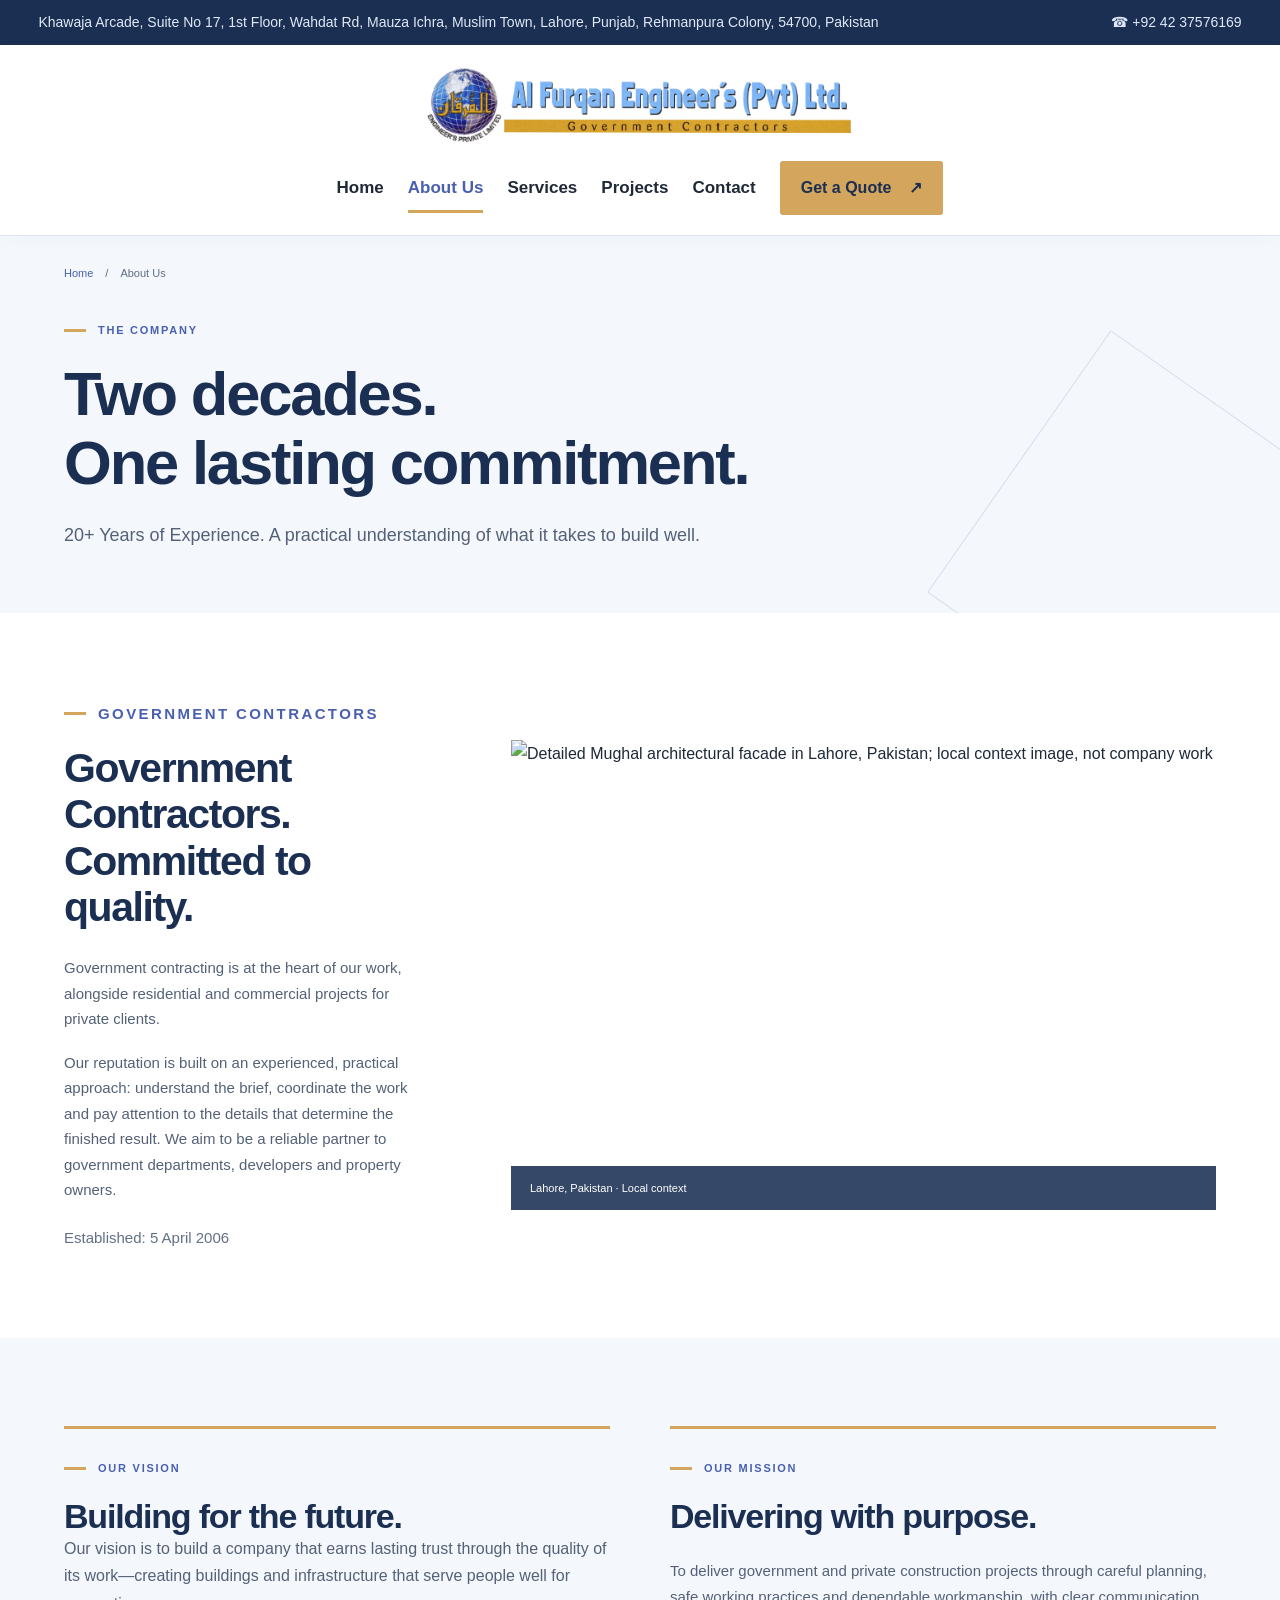
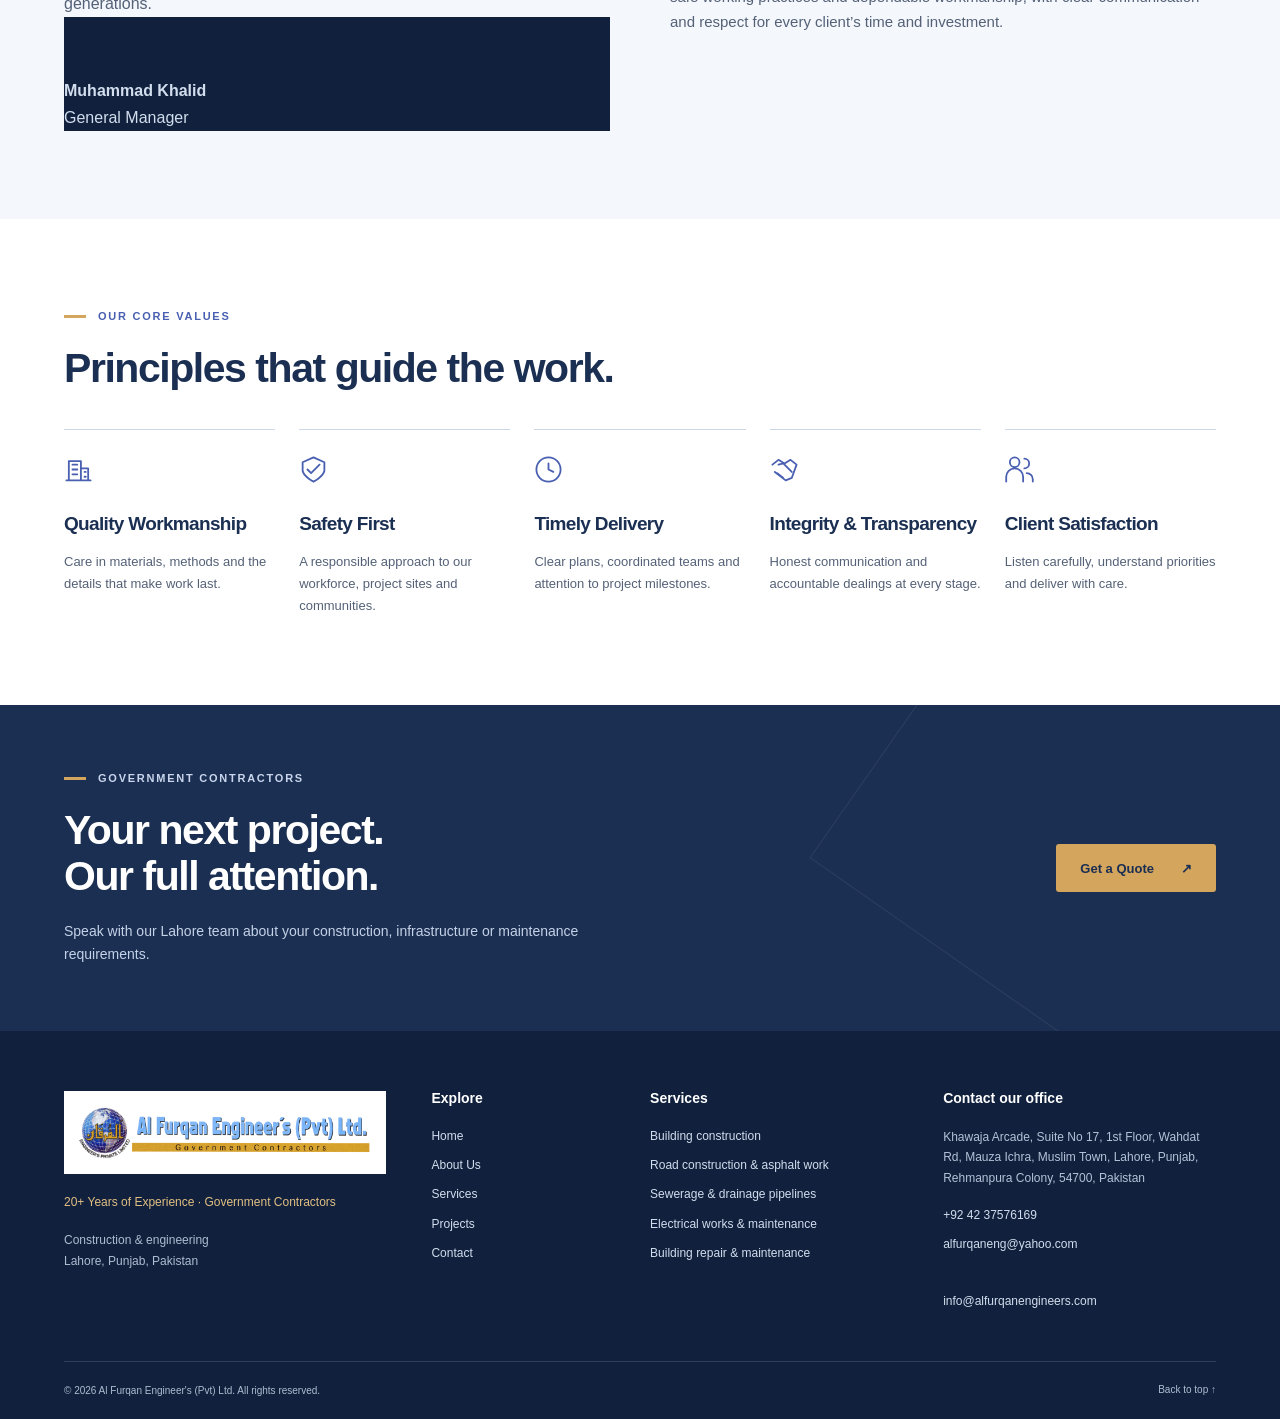
==== commit a79d47a7: "Refine vision attribution to General Manager" ====
--- a/about.html
+++ b/about.html
@@ -1 +1 @@
-<!doctype html><html lang="en"><head><meta charset="utf-8"><meta name="google-site-verification" content="hT9JrDVTnMV-TU5CqhGNMkoANBb5mG18SAT7PARJog0"><meta name="viewport" content="width=device-width,initial-scale=1"><meta name="theme-color" content="#1B2F52"><title>About Us | Al Furqan Engineer&#x27;s (Pvt) Ltd</title><meta name="description" content="Al Furqan Engineer&#x27;s (Pvt) Ltd is wholly owned and led by Mr Muhammad Khalid, Sole Owner and General Manager. Based in Lahore, Pakistan, with 20+ years of construction experience."><link rel="canonical" href="https://alfurqanengineers.com/about.html"><meta property="og:type" content="website"><meta property="og:locale" content="en_PK"><meta property="og:title" content="About Us | Al Furqan Engineer&#x27;s (Pvt) Ltd"><meta property="og:description" content="Al Furqan Engineer&#x27;s (Pvt) Ltd is wholly owned and led by Mr Muhammad Khalid, Sole Owner and General Manager. Based in Lahore, Pakistan, with 20+ years of construction experience."><meta property="og:url" content="https://alfurqanengineers.com/about.html"><meta property="og:image" content="https://alfurqanengineers.com/social-preview-20260926.jpg"><meta property="og:image:type" content="image/jpeg"><meta property="og:image:width" content="1733"><meta property="og:image:height" content="907"><meta property="og:image:alt" content="Al Furqan Engineer's — Government Contractors, Lahore. info@alfurqanengineers.com · alfurqaneng@yahoo.com"><meta name="twitter:image" content="https://alfurqanengineers.com/social-preview-20260926.jpg"><meta name="twitter:image:alt" content="Al Furqan Engineer's — Building trust. Delivering progress."><meta name="twitter:card" content="summary_large_image"><link rel="icon" href="/favicon.png" type="image/png" sizes="192x192"><link rel="apple-touch-icon" href="/favicon.png"><link rel="stylesheet" href="brand.css?v=20260929-established"><link rel="stylesheet" href="styles.css?v=20260929-established"><link rel="preconnect" href="https://images.pexels.com"><script type="application/ld+json">{"@context": "https://schema.org", "@type": "GeneralContractor", "name": "Al Furqan Engineer's (Pvt) Ltd", "url": "https://alfurqanengineers.com", "telephone": "+92 42 37576169", "logo": "https://alfurqanengineers.com/logo.svg", "address": {"@type": "PostalAddress", "streetAddress": "Suite No 17, 1st Floor, Khawaja Arcade, Wahdat Rd, Mauza Ichra, Muslim Town, Rehmanpura Colony", "addressLocality": "Lahore", "addressRegion": "Punjab", "postalCode": "54700", "addressCountry": "PK"}, "foundingDate": "2006-04-05", "areaServed": {"@type": "City", "name": "Lahore"}, "description": "Al Furqan Engineer's (Pvt) Ltd, Lahore: wholly owned and led by Mr Muhammad Khalid, Sole Owner and General Manager. Government and private construction with 20+ years of experience."}</script><script defer src="site-config.js?v=20260929-established"></script><script defer src="app.js?v=20260929-established"></script></head><body id="top" data-page="about"><a class="skip" href="#main">Skip to content</a><div class="topbar"><div class="wrap"><a class="top-address" href="https://www.google.com/maps/place//data=!4m2!3m1!1s0x391904868c0c99df:0xcc9288d84a83fc7e">Khawaja Arcade, Suite No 17, 1st Floor, Wahdat Rd, Mauza Ichra, Muslim Town, Lahore, Punjab, Rehmanpura Colony, 54700, Pakistan</a><a class="phone" href="tel:+924237576169">☎ +92 42 37576169</a></div></div><header class="site-header"><div class="wrap navigation"><a class="brand" href="index.html" aria-label="Al Furqan Engineer&#x27;s (Pvt) Ltd home"><img class="full-logo" src="logo.svg" alt="Al Furqan Engineer&#x27;s (Pvt) Ltd — Government Contractors" width="1178" height="224"><img class="mobile-logo" src="emblem.svg" alt="Al Furqan globe emblem" width="64" height="64"><span class="mobile-brand">Al Furqan Engineer&#x27;s<small>Government Contractors</small></span></a><button class="menu-toggle" aria-expanded="false" aria-controls="main-nav" aria-label="Open navigation"><span></span><span></span><span></span></button><nav id="main-nav" aria-label="Main navigation"><a href="index.html">Home</a><a href="about.html" aria-current="page">About Us</a><a href="services.html">Services</a><a href="projects.html">Projects</a><a href="contact.html">Contact</a><a class="button gold" href="contact.html">Get a Quote <span aria-hidden="true">↗</span></a></nav></div></header><main id="main"><section class="page-hero"><div class="wrap"><div class="breadcrumb"><a href="index.html">Home</a><span>/</span>About Us</div><p class="eyebrow">The company</p><h1>Two decades.<br>One lasting commitment.</h1><p class="lead">20+ Years of Experience. A practical understanding of what it takes to build well.</p></div><span class="hero-line" aria-hidden="true"></span></section><section class="section wrap split"><div><p class="eyebrow">Government Contractors</p><h2>Government Contractors.<br>Committed to quality.</h2><p>Government contracting is at the heart of our work, alongside residential and commercial projects for private clients.</p><p>Our reputation is built on an experienced, practical approach: understand the brief, coordinate the work and pay attention to the details that determine the finished result. We aim to be a reliable partner to government departments, developers and property owners.</p><p class="small-note">Established: 5 April 2006</p></div><div class="about-photo"><img class="" src="https://images.pexels.com/photos/2884867/pexels-photo-2884867.jpeg?auto=compress&amp;cs=tinysrgb&amp;w=1000" alt="Detailed Mughal architectural facade in Lahore, Pakistan; local context image, not company work" loading="lazy" decoding="async" width="1200" height="800"><span class="image-caption">Lahore, Pakistan · Local context</span></div></section><section class="section soft"><div class="wrap vision-grid"><article><p class="eyebrow">Our vision</p><h2>Building for the future.</h2><blockquote style="margin:0"><p>Our vision is to build a company that earns lasting trust through the quality of its work—creating buildings and infrastructure that serve people well for generations.</p><footer>Muhammad Khalid, Sole Owner &amp; General Manager</footer></blockquote></article><article><p class="eyebrow">Our mission</p><h2>Delivering with purpose.</h2><p>To deliver government and private construction projects through careful planning, safe working practices and dependable workmanship, with clear communication and respect for every client’s time and investment.</p></article></div></section><section class="section wrap"><div class="section-head"><div><p class="eyebrow">Our core values</p><h2>Principles that guide the work.</h2></div></div><div class="values-grid"><article class="value-card reveal"><svg class="icon" viewBox="0 0 24 24" fill="none" stroke="currentColor" stroke-width="1.5" stroke-linecap="round" stroke-linejoin="round" aria-hidden="true"><path d="M4 21V5h10v16M14 11h6v10M2 21h20M7 8h4M7 12h4M7 16h4M17 14h1M17 18h1"/></svg><h3>Quality Workmanship</h3><p>Care in materials, methods and the details that make work last.</p></article><article class="value-card reveal"><svg class="icon" viewBox="0 0 24 24" fill="none" stroke="currentColor" stroke-width="1.5" stroke-linecap="round" stroke-linejoin="round" aria-hidden="true"><path d="M12 2l9 4v7c-1 5-9 9-9 9s-8-4-9-9V6zM7 12l3 3 7-7"/></svg><h3>Safety First</h3><p>A responsible approach to our workforce, project sites and communities.</p></article><article class="value-card reveal"><svg class="icon" viewBox="0 0 24 24" fill="none" stroke="currentColor" stroke-width="1.5" stroke-linecap="round" stroke-linejoin="round" aria-hidden="true"><path d="M12 7v5l4 2M22 12a10 10 0 1 1-20 0 10 10 0 0 1 20 0"/></svg><h3>Timely Delivery</h3><p>Clear plans, coordinated teams and attention to project milestones.</p></article><article class="value-card reveal"><svg class="icon" viewBox="0 0 24 24" fill="none" stroke="currentColor" stroke-width="1.5" stroke-linecap="round" stroke-linejoin="round" aria-hidden="true"><path d="M2 8l5-4 5 3 5-3 5 4-4 11-5 2-9-7M7 8l4-1 7 7M6 15l5 4"/></svg><h3>Integrity &amp; Transparency</h3><p>Honest communication and accountable dealings at every stage.</p></article><article class="value-card reveal"><svg class="icon" viewBox="0 0 24 24" fill="none" stroke="currentColor" stroke-width="1.5" stroke-linecap="round" stroke-linejoin="round" aria-hidden="true"><path d="M8 10a4 4 0 1 0 0-8 4 4 0 0 0 0 8M1 22v-4a7 7 0 0 1 14 0v4M16 3a4 4 0 0 1 0 8M18 15a5 5 0 0 1 5 5v2"/></svg><h3>Client Satisfaction</h3><p>Listen carefully, understand priorities and deliver with care.</p></article></div></section><section class="cta-strip"><div class="wrap"><div><p class="eyebrow">Government Contractors</p><h2>Your next project.<br>Our full attention.</h2><p>Speak with our Lahore team about your construction, infrastructure or maintenance requirements.</p></div><a class="button gold" href="contact.html">Get a Quote <span aria-hidden="true">↗</span></a></div></section></main><footer><div class="wrap footer-grid"><div class="footer-brand"><a href="index.html" class="logo-tile"><img src="logo.svg" alt="Al Furqan Engineer&#x27;s (Pvt) Ltd — Government Contractors" width="1178" height="224" loading="lazy"></a><p class="footer-tagline">20+ Years of Experience · Government Contractors</p><p>Construction & engineering<br>Lahore, Punjab, Pakistan</p></div><div><h2>Explore</h2><nav aria-label="Footer navigation"><a href="index.html">Home</a><a href="about.html" aria-current="page">About Us</a><a href="services.html">Services</a><a href="projects.html">Projects</a><a href="contact.html">Contact</a></nav></div><div><h2>Services</h2><a href="services.html#buildings">Building construction</a><a href="services.html#roads">Road construction &amp; asphalt work</a><a href="services.html#sewerage">Sewerage &amp; drainage pipelines</a><a href="services.html#electrical">Electrical works &amp; maintenance</a><a href="services.html#maintenance">Building repair &amp; maintenance</a></div><div><h2>Contact our office</h2><address>Khawaja Arcade, Suite No 17, 1st Floor, Wahdat Rd, Mauza Ichra, Muslim Town, Lahore, Punjab, Rehmanpura Colony, 54700, Pakistan</address><a class="footer-phone" href="tel:+924237576169">+92 42 37576169</a><a href="mailto:alfurqaneng@yahoo.com">alfurqaneng@yahoo.com</a><br><a href="mailto:info@alfurqanengineers.com">info@alfurqanengineers.com</a><small></small></div></div><div class="wrap footer-bottom"><span>© 2026 Al Furqan Engineer&#x27;s (Pvt) Ltd. All rights reserved.</span><a href="#top">Back to top ↑</a></div></footer></body></html>+<!doctype html><html lang="en"><head><meta charset="utf-8"><meta name="google-site-verification" content="hT9JrDVTnMV-TU5CqhGNMkoANBb5mG18SAT7PARJog0"><meta name="viewport" content="width=device-width,initial-scale=1"><meta name="theme-color" content="#1B2F52"><title>About Us | Al Furqan Engineer&#x27;s (Pvt) Ltd</title><meta name="description" content="Al Furqan Engineer&#x27;s (Pvt) Ltd is wholly owned and led by Mr Muhammad Khalid, Sole Owner and General Manager. Based in Lahore, Pakistan, with 20+ years of construction experience."><link rel="canonical" href="https://alfurqanengineers.com/about.html"><meta property="og:type" content="website"><meta property="og:locale" content="en_PK"><meta property="og:title" content="About Us | Al Furqan Engineer&#x27;s (Pvt) Ltd"><meta property="og:description" content="Al Furqan Engineer&#x27;s (Pvt) Ltd is wholly owned and led by Mr Muhammad Khalid, Sole Owner and General Manager. Based in Lahore, Pakistan, with 20+ years of construction experience."><meta property="og:url" content="https://alfurqanengineers.com/about.html"><meta property="og:image" content="https://alfurqanengineers.com/social-preview-20260926.jpg"><meta property="og:image:type" content="image/jpeg"><meta property="og:image:width" content="1733"><meta property="og:image:height" content="907"><meta property="og:image:alt" content="Al Furqan Engineer's — Government Contractors, Lahore. info@alfurqanengineers.com · alfurqaneng@yahoo.com"><meta name="twitter:image" content="https://alfurqanengineers.com/social-preview-20260926.jpg"><meta name="twitter:image:alt" content="Al Furqan Engineer's — Building trust. Delivering progress."><meta name="twitter:card" content="summary_large_image"><link rel="icon" href="/favicon.png" type="image/png" sizes="192x192"><link rel="apple-touch-icon" href="/favicon.png"><link rel="stylesheet" href="brand.css?v=20260929-project-cleanup"><link rel="stylesheet" href="styles.css?v=20260929-project-cleanup"><link rel="preconnect" href="https://images.pexels.com"><script type="application/ld+json">{"@context": "https://schema.org", "@type": "GeneralContractor", "name": "Al Furqan Engineer's (Pvt) Ltd", "url": "https://alfurqanengineers.com", "telephone": "+92 42 37576169", "logo": "https://alfurqanengineers.com/logo.svg", "address": {"@type": "PostalAddress", "streetAddress": "Suite No 17, 1st Floor, Khawaja Arcade, Wahdat Rd, Mauza Ichra, Muslim Town, Rehmanpura Colony", "addressLocality": "Lahore", "addressRegion": "Punjab", "postalCode": "54700", "addressCountry": "PK"}, "foundingDate": "2006-04-05", "areaServed": {"@type": "City", "name": "Lahore"}, "description": "Al Furqan Engineer's (Pvt) Ltd, Lahore: wholly owned and led by Mr Muhammad Khalid, Sole Owner and General Manager. Government and private construction with 20+ years of experience."}</script><script defer src="site-config.js?v=20260929-project-cleanup"></script><script defer src="app.js?v=20260929-project-cleanup"></script></head><body id="top" data-page="about"><a class="skip" href="#main">Skip to content</a><div class="topbar"><div class="wrap"><a class="top-address" href="https://www.google.com/maps/place//data=!4m2!3m1!1s0x391904868c0c99df:0xcc9288d84a83fc7e">Khawaja Arcade, Suite No 17, 1st Floor, Wahdat Rd, Mauza Ichra, Muslim Town, Lahore, Punjab, Rehmanpura Colony, 54700, Pakistan</a><a class="phone" href="tel:+924237576169">☎ +92 42 37576169</a></div></div><header class="site-header"><div class="wrap navigation"><a class="brand" href="index.html" aria-label="Al Furqan Engineer&#x27;s (Pvt) Ltd home"><img class="full-logo" src="logo.svg" alt="Al Furqan Engineer&#x27;s (Pvt) Ltd — Government Contractors" width="1178" height="224"><img class="mobile-logo" src="emblem.svg" alt="Al Furqan globe emblem" width="64" height="64"><span class="mobile-brand">Al Furqan Engineer&#x27;s<small>Government Contractors</small></span></a><button class="menu-toggle" aria-expanded="false" aria-controls="main-nav" aria-label="Open navigation"><span></span><span></span><span></span></button><nav id="main-nav" aria-label="Main navigation"><a href="index.html">Home</a><a href="about.html" aria-current="page">About Us</a><a href="services.html">Services</a><a href="projects.html">Projects</a><a href="contact.html">Contact</a><a class="button gold" href="contact.html">Get a Quote <span aria-hidden="true">↗</span></a></nav></div></header><main id="main"><section class="page-hero"><div class="wrap"><div class="breadcrumb"><a href="index.html">Home</a><span>/</span>About Us</div><p class="eyebrow">The company</p><h1>Two decades.<br>One lasting commitment.</h1><p class="lead">20+ Years of Experience. A practical understanding of what it takes to build well.</p></div><span class="hero-line" aria-hidden="true"></span></section><section class="section wrap split"><div><p class="eyebrow">Government Contractors</p><h2>Government Contractors.<br>Committed to quality.</h2><p>Government contracting is at the heart of our work, alongside residential and commercial projects for private clients.</p><p>Our reputation is built on an experienced, practical approach: understand the brief, coordinate the work and pay attention to the details that determine the finished result. We aim to be a reliable partner to government departments, developers and property owners.</p><p class="small-note">Established: 5 April 2006</p></div><div class="about-photo"><img class="" src="https://images.pexels.com/photos/2884867/pexels-photo-2884867.jpeg?auto=compress&amp;cs=tinysrgb&amp;w=1000" alt="Detailed Mughal architectural facade in Lahore, Pakistan; local context image, not company work" loading="lazy" decoding="async" width="1200" height="800"><span class="image-caption">Lahore, Pakistan · Local context</span></div></section><section class="section soft"><div class="wrap vision-grid"><article><p class="eyebrow">Our vision</p><h2>Building for the future.</h2><blockquote style="margin:0"><p>Our vision is to build a company that earns lasting trust through the quality of its work—creating buildings and infrastructure that serve people well for generations.</p><footer><strong>Muhammad Khalid</strong><br>General Manager</footer></blockquote></article><article><p class="eyebrow">Our mission</p><h2>Delivering with purpose.</h2><p>To deliver government and private construction projects through careful planning, safe working practices and dependable workmanship, with clear communication and respect for every client’s time and investment.</p></article></div></section><section class="section wrap"><div class="section-head"><div><p class="eyebrow">Our core values</p><h2>Principles that guide the work.</h2></div></div><div class="values-grid"><article class="value-card reveal"><svg class="icon" viewBox="0 0 24 24" fill="none" stroke="currentColor" stroke-width="1.5" stroke-linecap="round" stroke-linejoin="round" aria-hidden="true"><path d="M4 21V5h10v16M14 11h6v10M2 21h20M7 8h4M7 12h4M7 16h4M17 14h1M17 18h1"/></svg><h3>Quality Workmanship</h3><p>Care in materials, methods and the details that make work last.</p></article><article class="value-card reveal"><svg class="icon" viewBox="0 0 24 24" fill="none" stroke="currentColor" stroke-width="1.5" stroke-linecap="round" stroke-linejoin="round" aria-hidden="true"><path d="M12 2l9 4v7c-1 5-9 9-9 9s-8-4-9-9V6zM7 12l3 3 7-7"/></svg><h3>Safety First</h3><p>A responsible approach to our workforce, project sites and communities.</p></article><article class="value-card reveal"><svg class="icon" viewBox="0 0 24 24" fill="none" stroke="currentColor" stroke-width="1.5" stroke-linecap="round" stroke-linejoin="round" aria-hidden="true"><path d="M12 7v5l4 2M22 12a10 10 0 1 1-20 0 10 10 0 0 1 20 0"/></svg><h3>Timely Delivery</h3><p>Clear plans, coordinated teams and attention to project milestones.</p></article><article class="value-card reveal"><svg class="icon" viewBox="0 0 24 24" fill="none" stroke="currentColor" stroke-width="1.5" stroke-linecap="round" stroke-linejoin="round" aria-hidden="true"><path d="M2 8l5-4 5 3 5-3 5 4-4 11-5 2-9-7M7 8l4-1 7 7M6 15l5 4"/></svg><h3>Integrity &amp; Transparency</h3><p>Honest communication and accountable dealings at every stage.</p></article><article class="value-card reveal"><svg class="icon" viewBox="0 0 24 24" fill="none" stroke="currentColor" stroke-width="1.5" stroke-linecap="round" stroke-linejoin="round" aria-hidden="true"><path d="M8 10a4 4 0 1 0 0-8 4 4 0 0 0 0 8M1 22v-4a7 7 0 0 1 14 0v4M16 3a4 4 0 0 1 0 8M18 15a5 5 0 0 1 5 5v2"/></svg><h3>Client Satisfaction</h3><p>Listen carefully, understand priorities and deliver with care.</p></article></div></section><section class="cta-strip"><div class="wrap"><div><p class="eyebrow">Government Contractors</p><h2>Your next project.<br>Our full attention.</h2><p>Speak with our Lahore team about your construction, infrastructure or maintenance requirements.</p></div><a class="button gold" href="contact.html">Get a Quote <span aria-hidden="true">↗</span></a></div></section></main><footer><div class="wrap footer-grid"><div class="footer-brand"><a href="index.html" class="logo-tile"><img src="logo.svg" alt="Al Furqan Engineer&#x27;s (Pvt) Ltd — Government Contractors" width="1178" height="224" loading="lazy"></a><p class="footer-tagline">20+ Years of Experience · Government Contractors</p><p>Construction & engineering<br>Lahore, Punjab, Pakistan</p></div><div><h2>Explore</h2><nav aria-label="Footer navigation"><a href="index.html">Home</a><a href="about.html" aria-current="page">About Us</a><a href="services.html">Services</a><a href="projects.html">Projects</a><a href="contact.html">Contact</a></nav></div><div><h2>Services</h2><a href="services.html#buildings">Building construction</a><a href="services.html#roads">Road construction &amp; asphalt work</a><a href="services.html#sewerage">Sewerage &amp; drainage pipelines</a><a href="services.html#electrical">Electrical works &amp; maintenance</a><a href="services.html#maintenance">Building repair &amp; maintenance</a></div><div><h2>Contact our office</h2><address>Khawaja Arcade, Suite No 17, 1st Floor, Wahdat Rd, Mauza Ichra, Muslim Town, Lahore, Punjab, Rehmanpura Colony, 54700, Pakistan</address><a class="footer-phone" href="tel:+924237576169">+92 42 37576169</a><a href="mailto:alfurqaneng@yahoo.com">alfurqaneng@yahoo.com</a><br><a href="mailto:info@alfurqanengineers.com">info@alfurqanengineers.com</a><small></small></div></div><div class="wrap footer-bottom"><span>© 2026 Al Furqan Engineer&#x27;s (Pvt) Ltd. All rights reserved.</span><a href="#top">Back to top ↑</a></div></footer></body></html>
